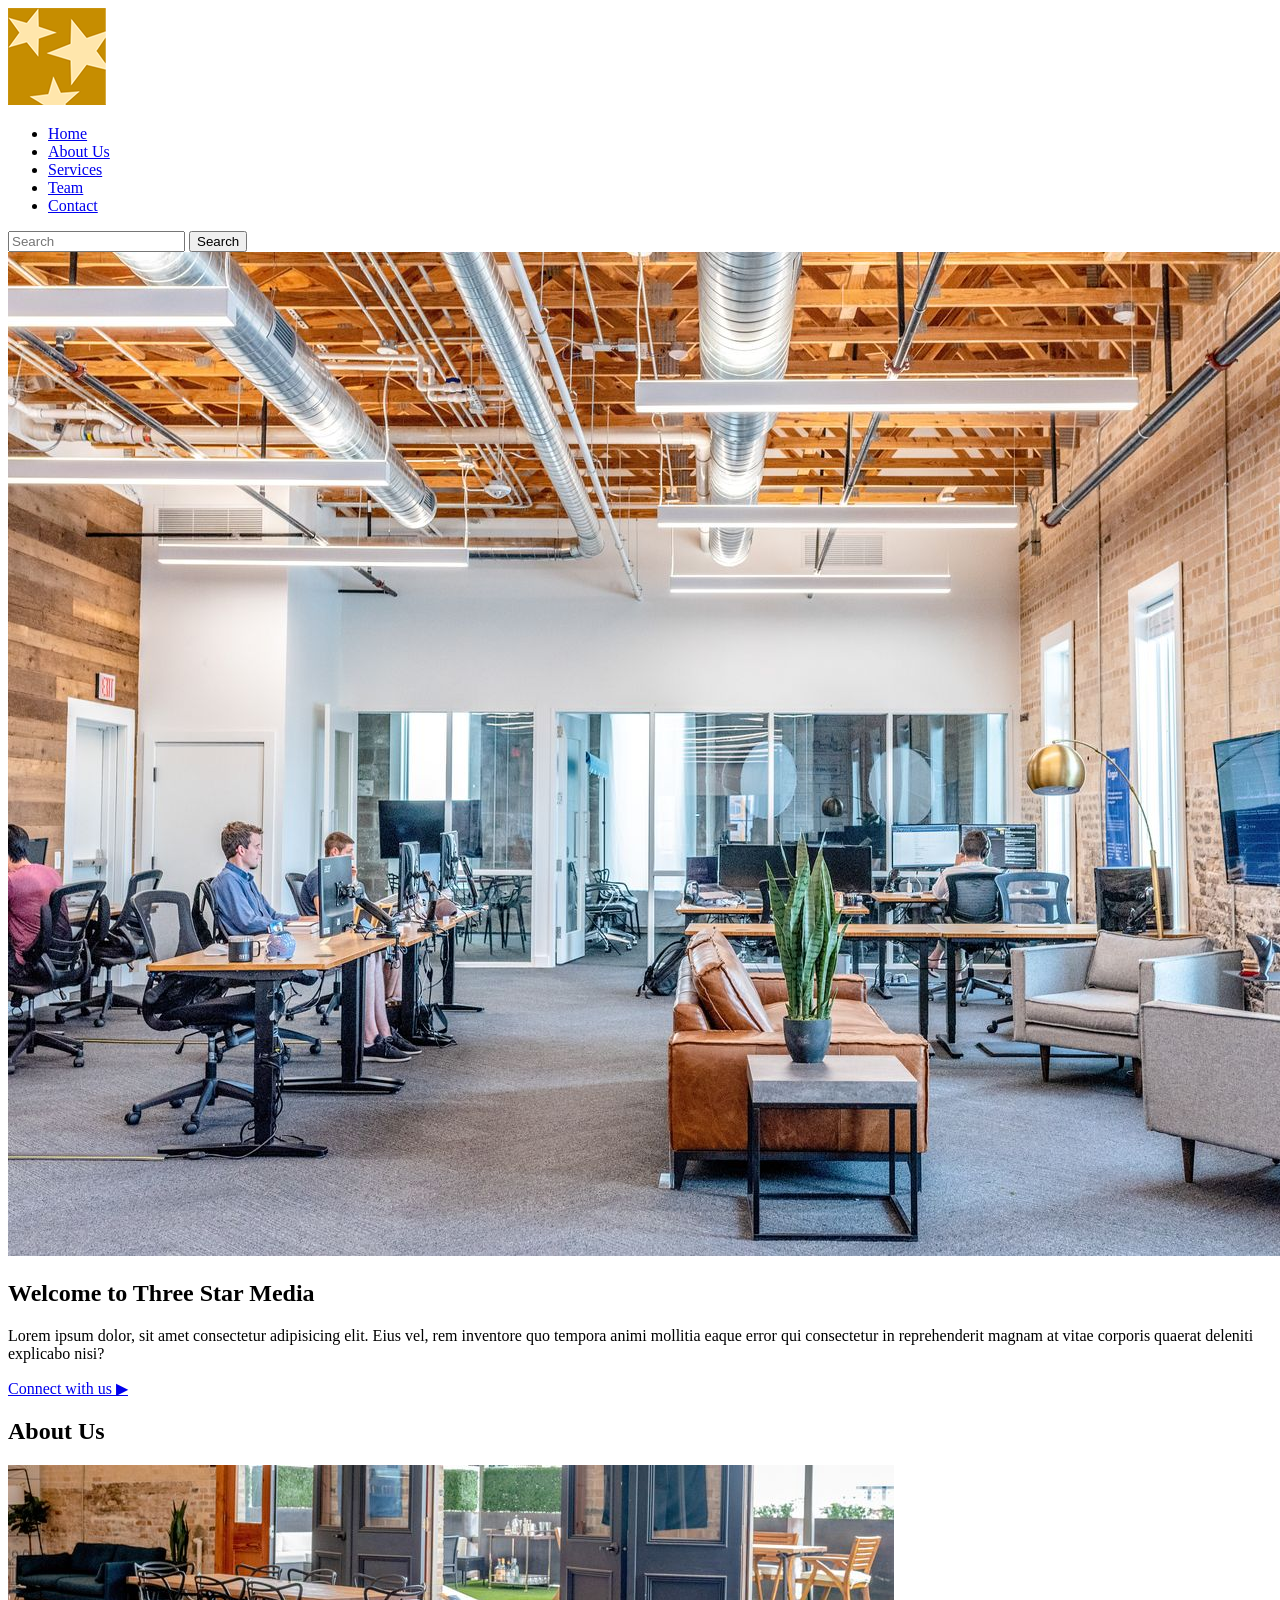
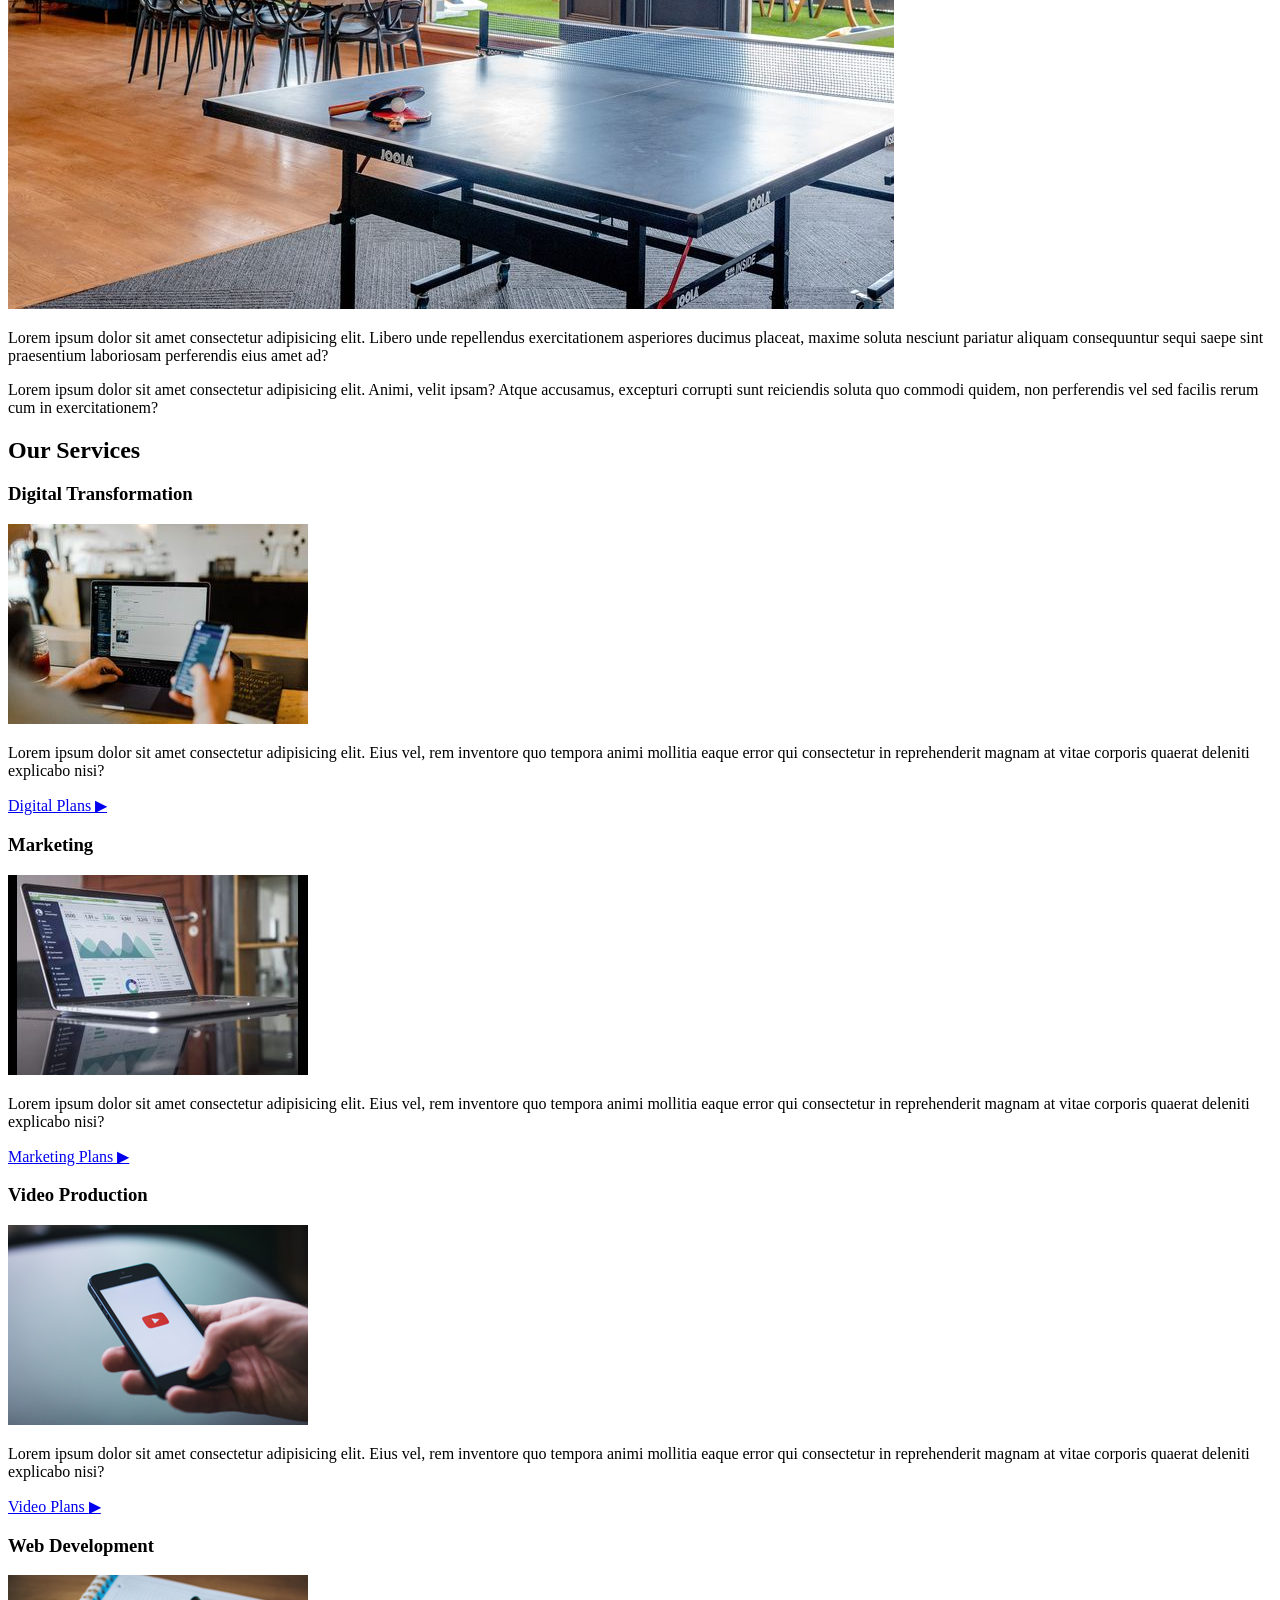
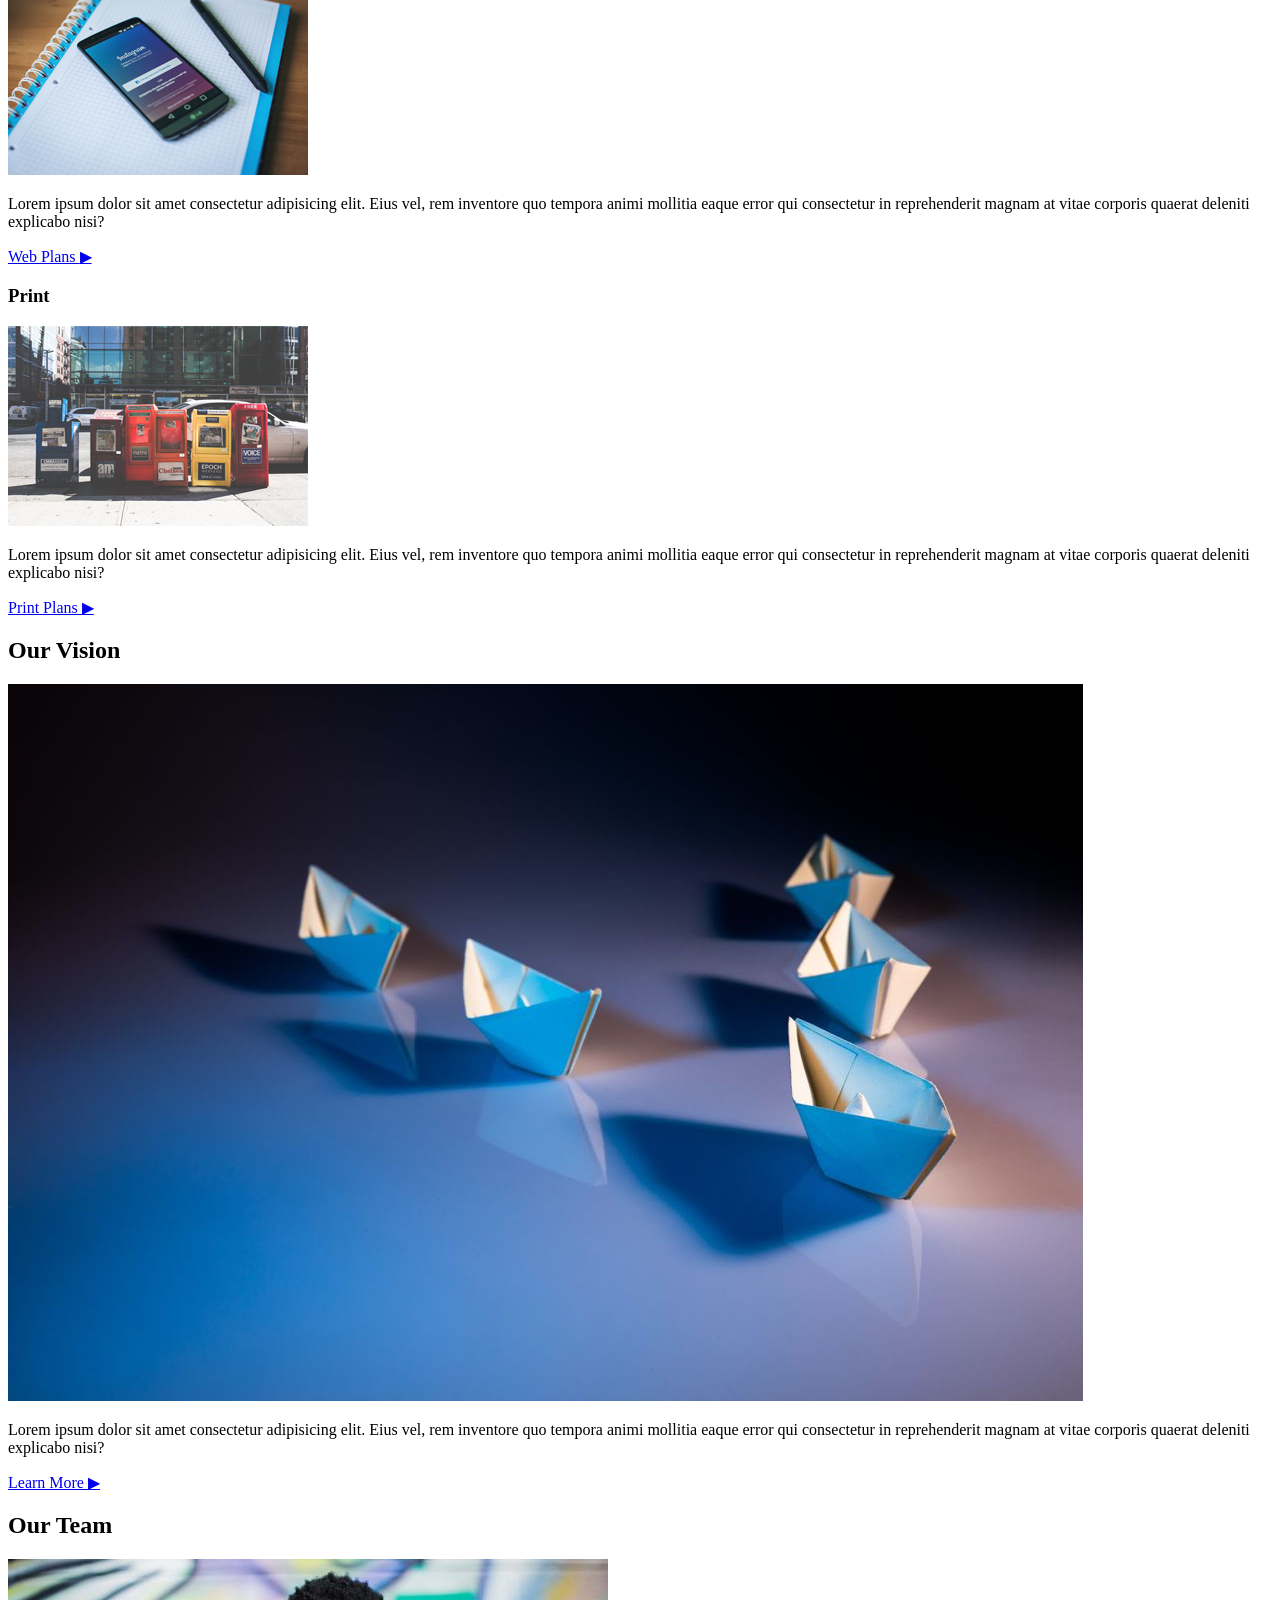
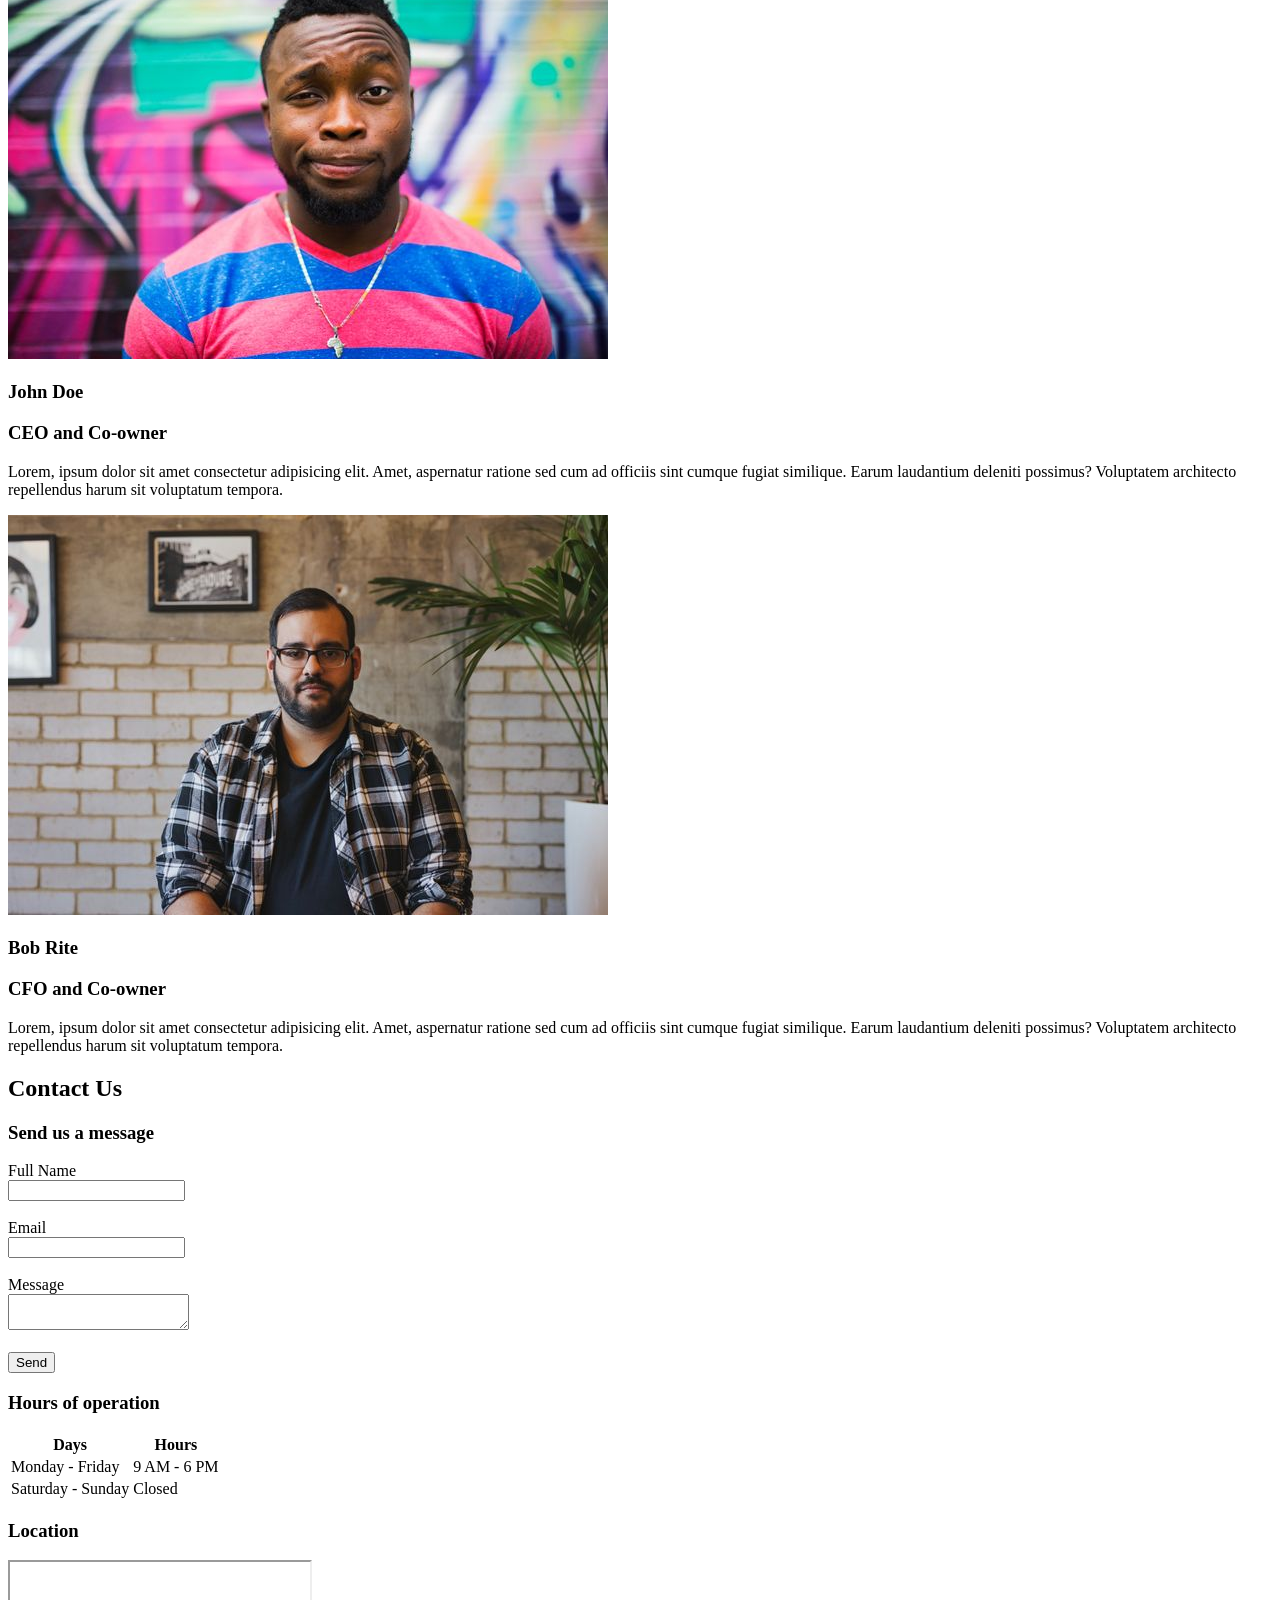
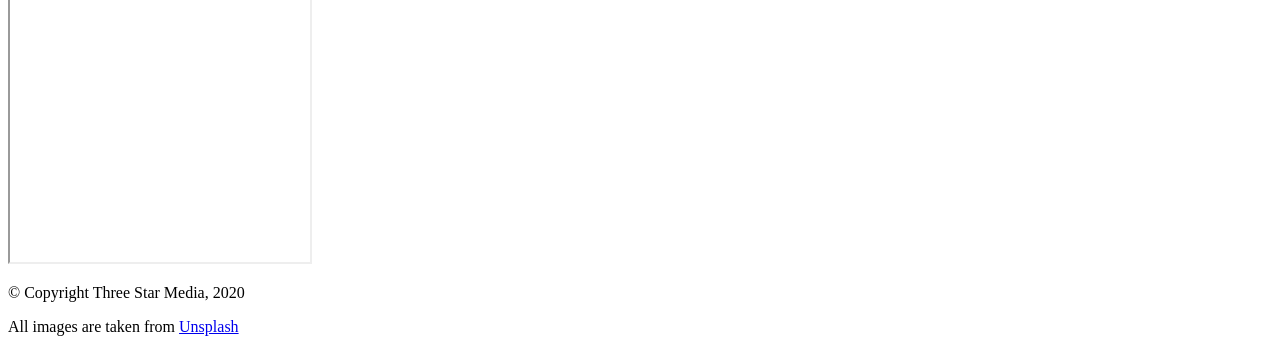
==== final-project/index.html @ 718345ed "update" ====
<!DOCTYPE html>
<html lang="en">
<head>
    <meta charset="UTF-8">
    <meta name="viewport" content="width=device-width, initial-scale=1.0">
    <title>Three Star Media</title>
</head>
    <body>

<!-- ===== HEADER ===== -->
<header>
    <img src="images/logo.png" alt="Logo">

    <nav>
        <ul>
            <li><a href="#home">Home</a></li>
            <li><a href="#about">About Us</a></li>
            <li><a href="#services">Services</a></li>
            <li><a href="#team">Team</a></li>
            <li><a href="#contact">Contact</a></li>
        </ul>
    </nav>

    <form>
        <input type="text" placeholder="Search">
        <button type="submit">Search</button>
    </form>
</header>

 <!-- ===== MAIN BANNER ===== --> 
<section id="home">
    <img src="images/main-banner.jpg" alt="Office">

    <h1>Welcome to Three Star Media</h1>
    <p>
        Lorem ipsum dolor, sit amet consectetur adipisicing elit. Eius vel, rem inventore quo tempora animi mollitia eaque error qui consectetur in reprehenderit magnam at vitae corporis quaerat deleniti explicabo nisi?
    </p>

    <a href="#contact">Connect with us <span>▶</span></a>
</section>

<!-- ===== ABOUT ===== -->
<section id="about">
    <h2>About Us</h2>

    <img src="images/about-us.jpg" alt="Office space">

    <p>
        Lorem ipsum dolor sit amet consectetur adipisicing elit. Libero unde repellendus exercitationem asperiores ducimus placeat, maxime soluta nesciunt pariatur aliquam consequuntur sequi saepe sint praesentium laboriosam perferendis eius amet ad?
    </p>
    <p>
        Lorem ipsum dolor sit amet consectetur adipisicing elit. Animi, velit ipsam? Atque accusamus, excepturi corrupti sunt reiciendis soluta quo commodi quidem, non perferendis vel sed facilis rerum cum in exercitationem?
    </p>
</section>

<!-- ===== SERVICES ===== -->
<section id="services">
    <h2>Our Services</h2>

    <h3>Digital Transformation</h3>
    <img src="images/digital.jpg" alt="Digital">
    <p>
        Lorem ipsum dolor sit amet consectetur adipisicing elit. Eius vel, rem inventore quo tempora animi mollitia eaque error qui consectetur in reprehenderit magnam at vitae corporis quaerat deleniti explicabo nisi?
    </p>
    <a href="#">Digital Plans <span>▶</span></a>

    <h3>Marketing</h3>
    <img src="images/marketing.jpg" alt="Marketing">
    <p>
        Lorem ipsum dolor sit amet consectetur adipisicing elit. Eius vel, rem inventore quo tempora animi mollitia eaque error qui consectetur in reprehenderit magnam at vitae corporis quaerat deleniti explicabo nisi?
    </p>
    <a href="#">Marketing Plans <span>▶</span></a>

    <h3>Video Production</h3>
    <img src="images/video.jpg" alt="Video">
    <p>
        Lorem ipsum dolor sit amet consectetur adipisicing elit. Eius vel, rem inventore quo tempora animi mollitia eaque error qui consectetur in reprehenderit magnam at vitae corporis quaerat deleniti explicabo nisi?
    </p>
    <a href="#">Video Plans <span>▶</span></a>

    <h3>Web Development</h3>
    <img src="images/web.jpg" alt="Web">
    <p>
        Lorem ipsum dolor sit amet consectetur adipisicing elit. Eius vel, rem inventore quo tempora animi mollitia eaque error qui consectetur in reprehenderit magnam at vitae corporis quaerat deleniti explicabo nisi?
    </p>
    <a href="#">Web Plans <span>▶</span></a>

    <h3>Print</h3>
    <img src="images/print.jpg" alt="Print">
    <p>
        Lorem ipsum dolor sit amet consectetur adipisicing elit. Eius vel, rem inventore quo tempora animi mollitia eaque error qui consectetur in reprehenderit magnam at vitae corporis quaerat deleniti explicabo nisi?
    </p>
    <a href="#">Print Plans <span>▶</span></a>

</section>

<!-- ===== VISION ===== -->
<section>
    <h2>Our Vision</h2>
    <img src="images/vision.jpg" alt="Vision">
    <p>
        Lorem ipsum dolor sit amet consectetur adipisicing elit. Eius vel, rem inventore quo tempora animi mollitia eaque error qui consectetur in reprehenderit magnam at vitae corporis quaerat deleniti explicabo nisi?
    </p>
    <a href="#">Learn More <span>▶</span></a>
</section>

<!-- ===== TEAM ===== -->
<section id="team">
    <h2>Our Team</h2>

    <img src="images/john.jpg" alt="John Doe">
    <h3>John Doe</h3>
    <h3>CEO and Co-owner</h3>
    <p>
        Lorem, ipsum dolor sit amet consectetur adipisicing elit. Amet, aspernatur ratione sed cum ad officiis sint cumque fugiat similique. Earum laudantium deleniti possimus? Voluptatem architecto repellendus harum sit voluptatum tempora.
    </p>

    <img src="images/bob.jpg" alt="Bob Rite">
    <h3>Bob Rite</h3>
    <h3>CFO and Co-owner</h3>
    <p>
        Lorem, ipsum dolor sit amet consectetur adipisicing elit. Amet, aspernatur ratione sed cum ad officiis sint cumque fugiat similique. Earum laudantium deleniti possimus? Voluptatem architecto repellendus harum sit voluptatum tempora.
    </p>
</section>

<!-- ===== CONTACT ===== -->
<section id="contact">

    <h2>Contact Us</h2>
    <h3>Send us a message</h3>

    <form>
        <label for="name">Full Name</label><br>
        <input type="text" id="name"><br><br>

        <label for="email">Email</label><br>
        <input type="email" id="email"><br><br>

        <label for="message">Message</label><br>
        <textarea id="message"></textarea><br><br>

        <button type="submit">Send</button>
    </form>

    <h3>Hours of operation</h3>
    <table>
        <tr>
            <th>Days</th>
            <th>Hours</th>
        </tr>
        <tr>
            <td>Monday - Friday</td>
            <td>9 AM - 6 PM</td>
        </tr>
        <tr>
            <td>Saturday - Sunday</td>
            <td>Closed</td>
        </tr>
    </table>

    <h3>Location</h3>
    <iframe 
        src="https://www.google.com/maps?q=algonquin+college&output=embed"
        width="300" height="300">
    </iframe>

</section>

<!-- ===== FOOTER ===== -->
<footer>
    <p>© Copyright Three Star Media, 2020</p>
    <p>
        All images are taken from 
        <a href="https://unsplash.com" target="_blank">Unsplash</a>
    </p>
</footer>
</body>
</html>
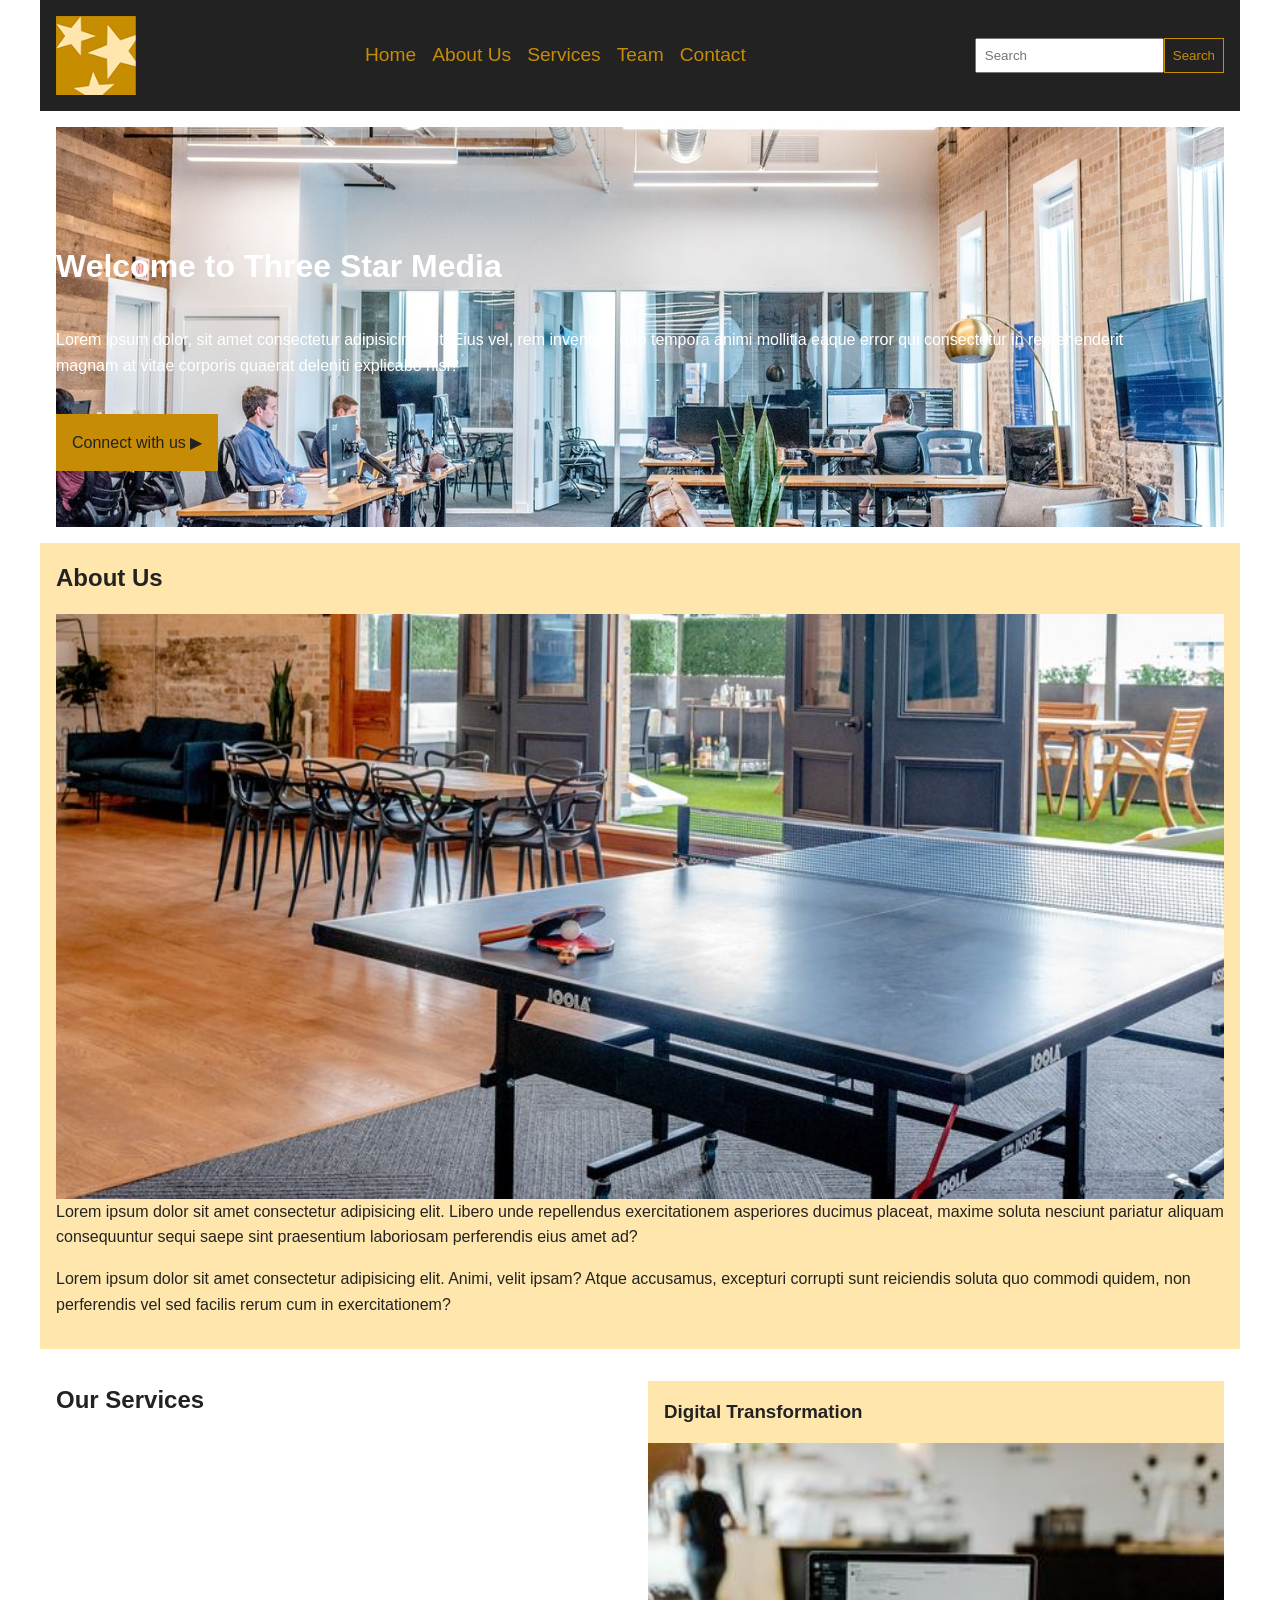
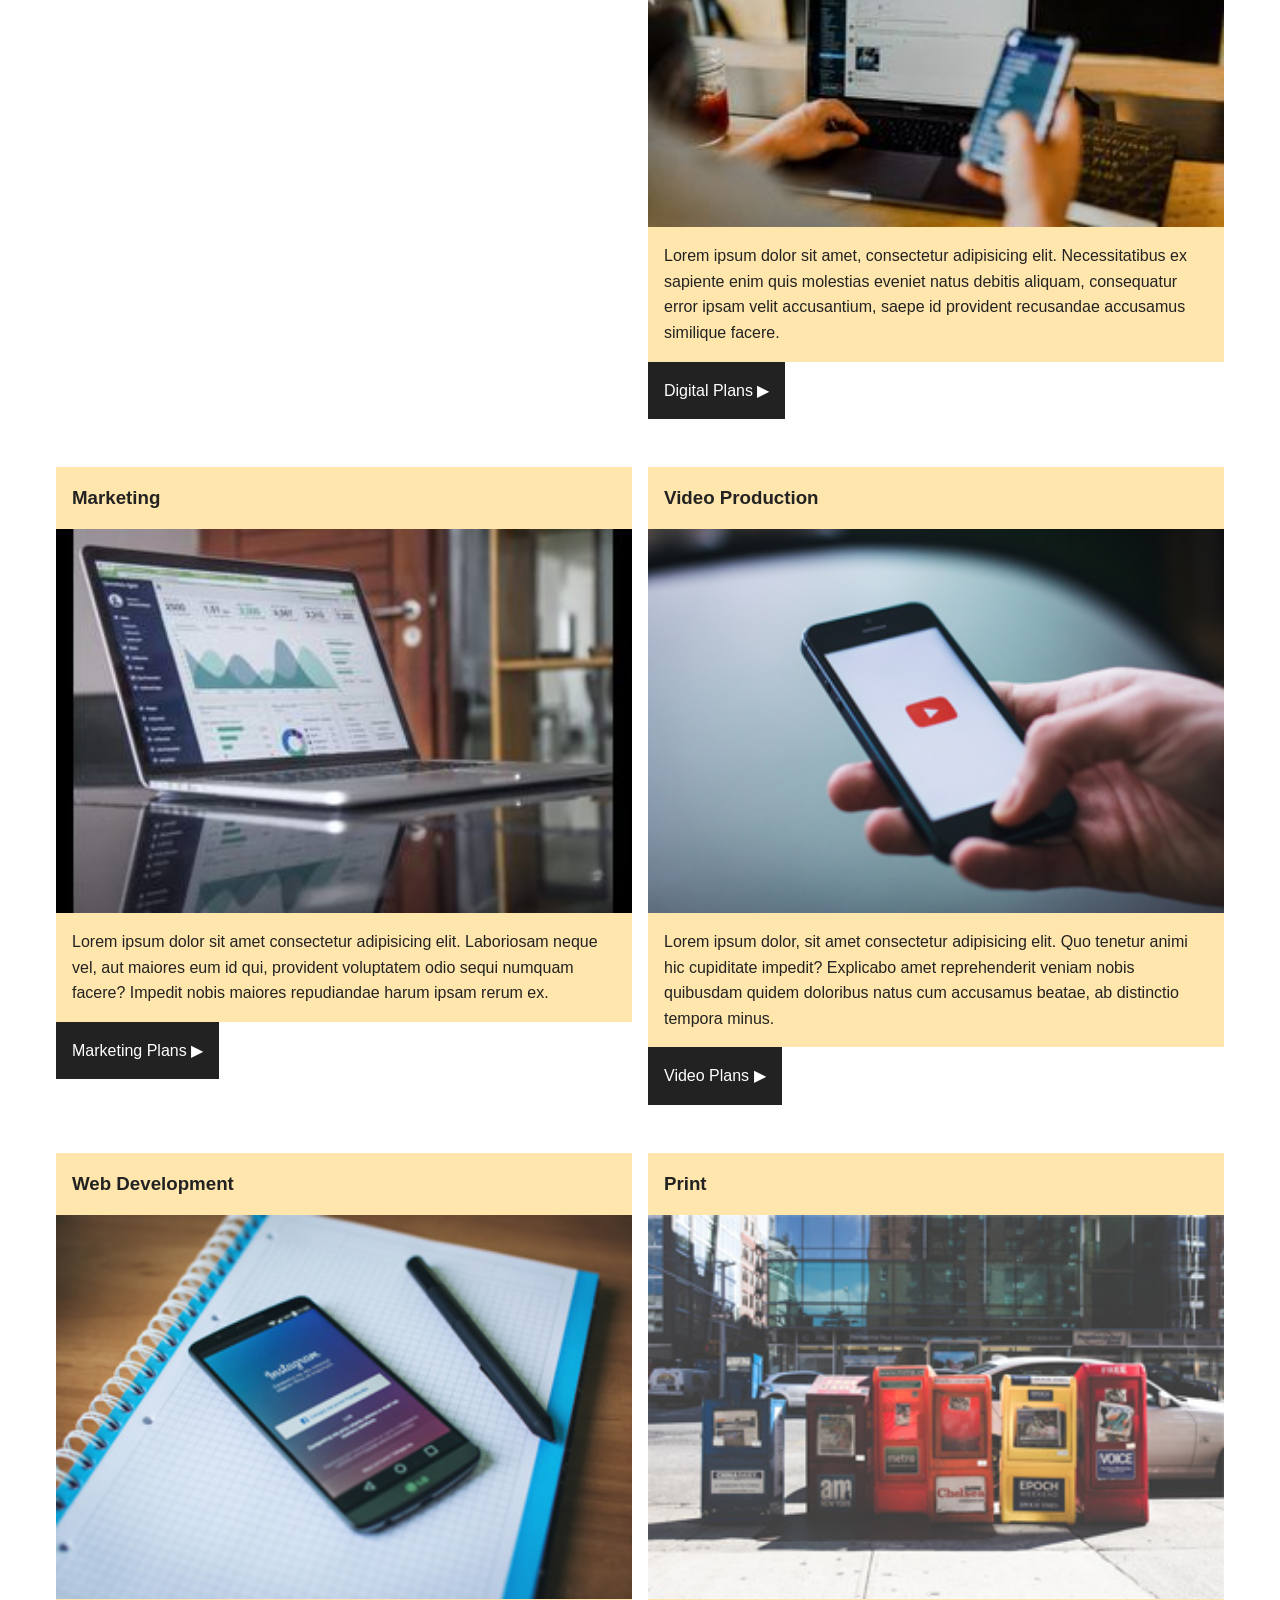
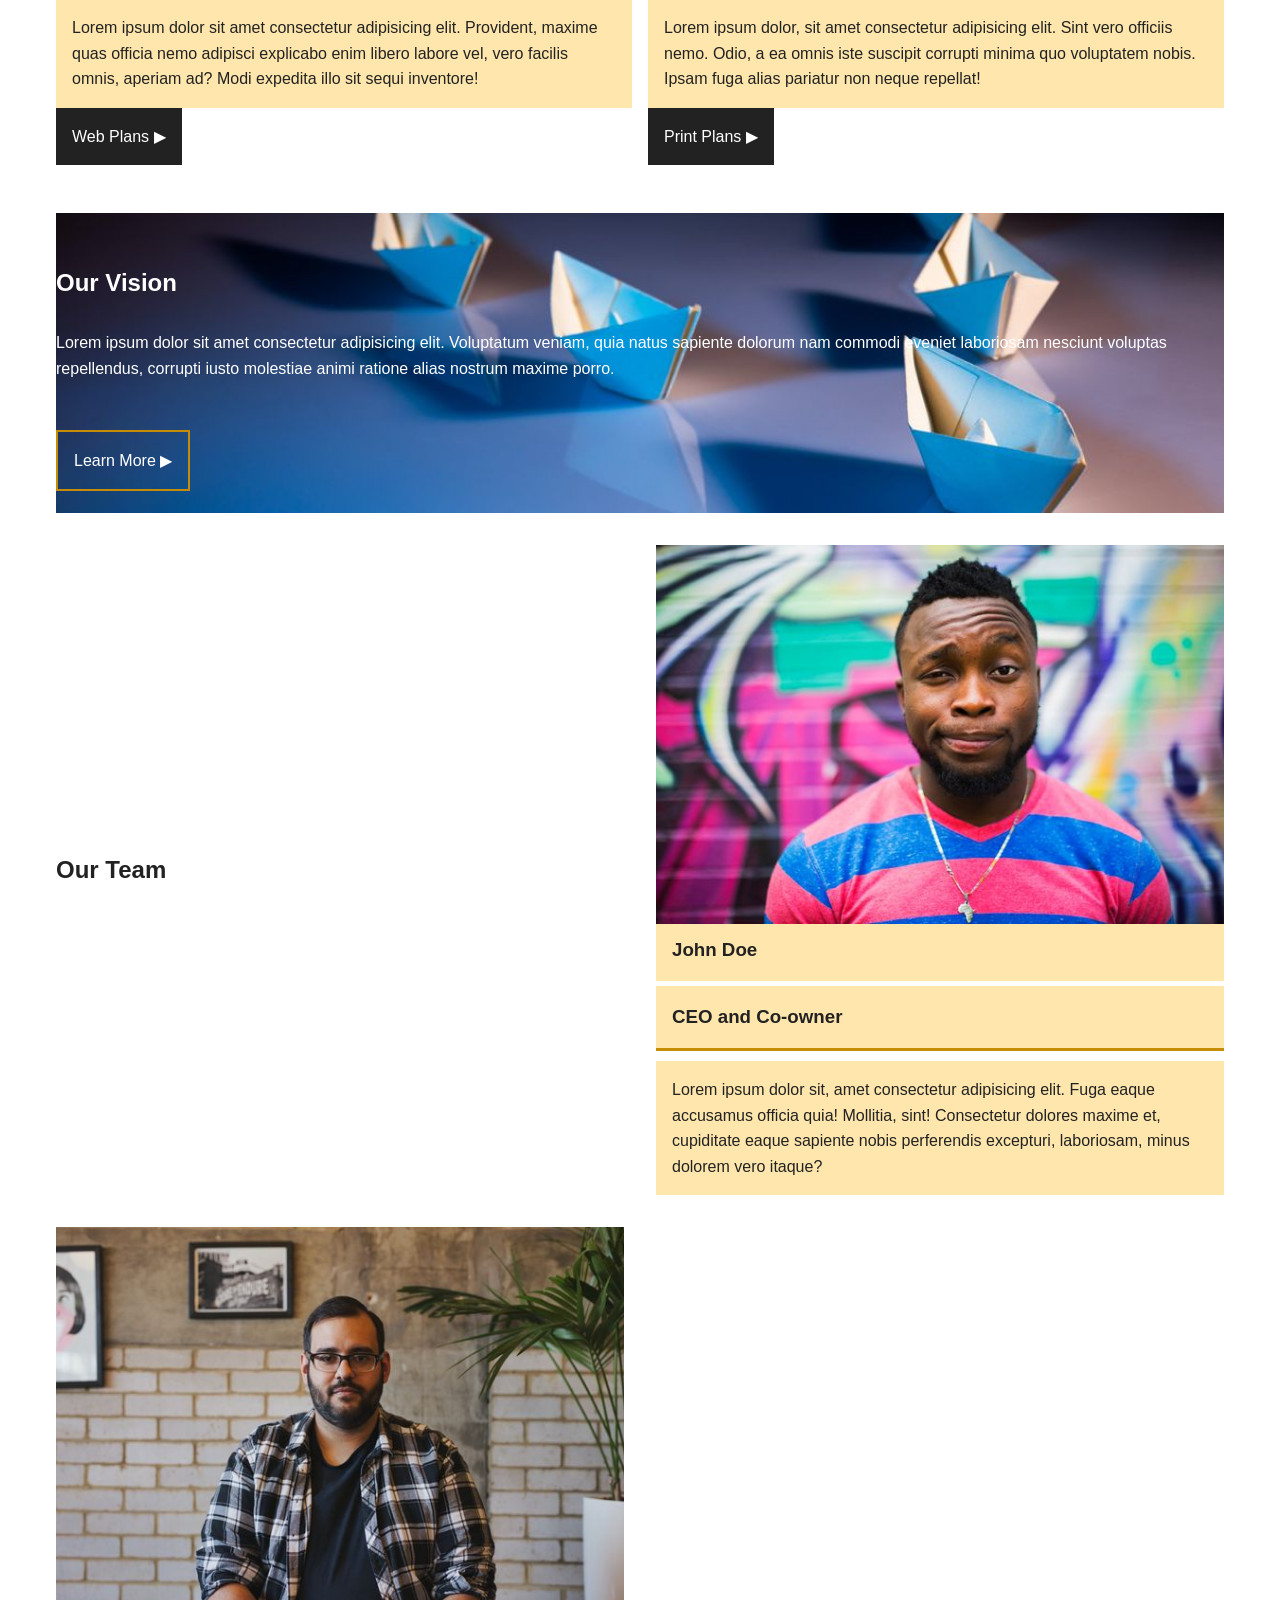
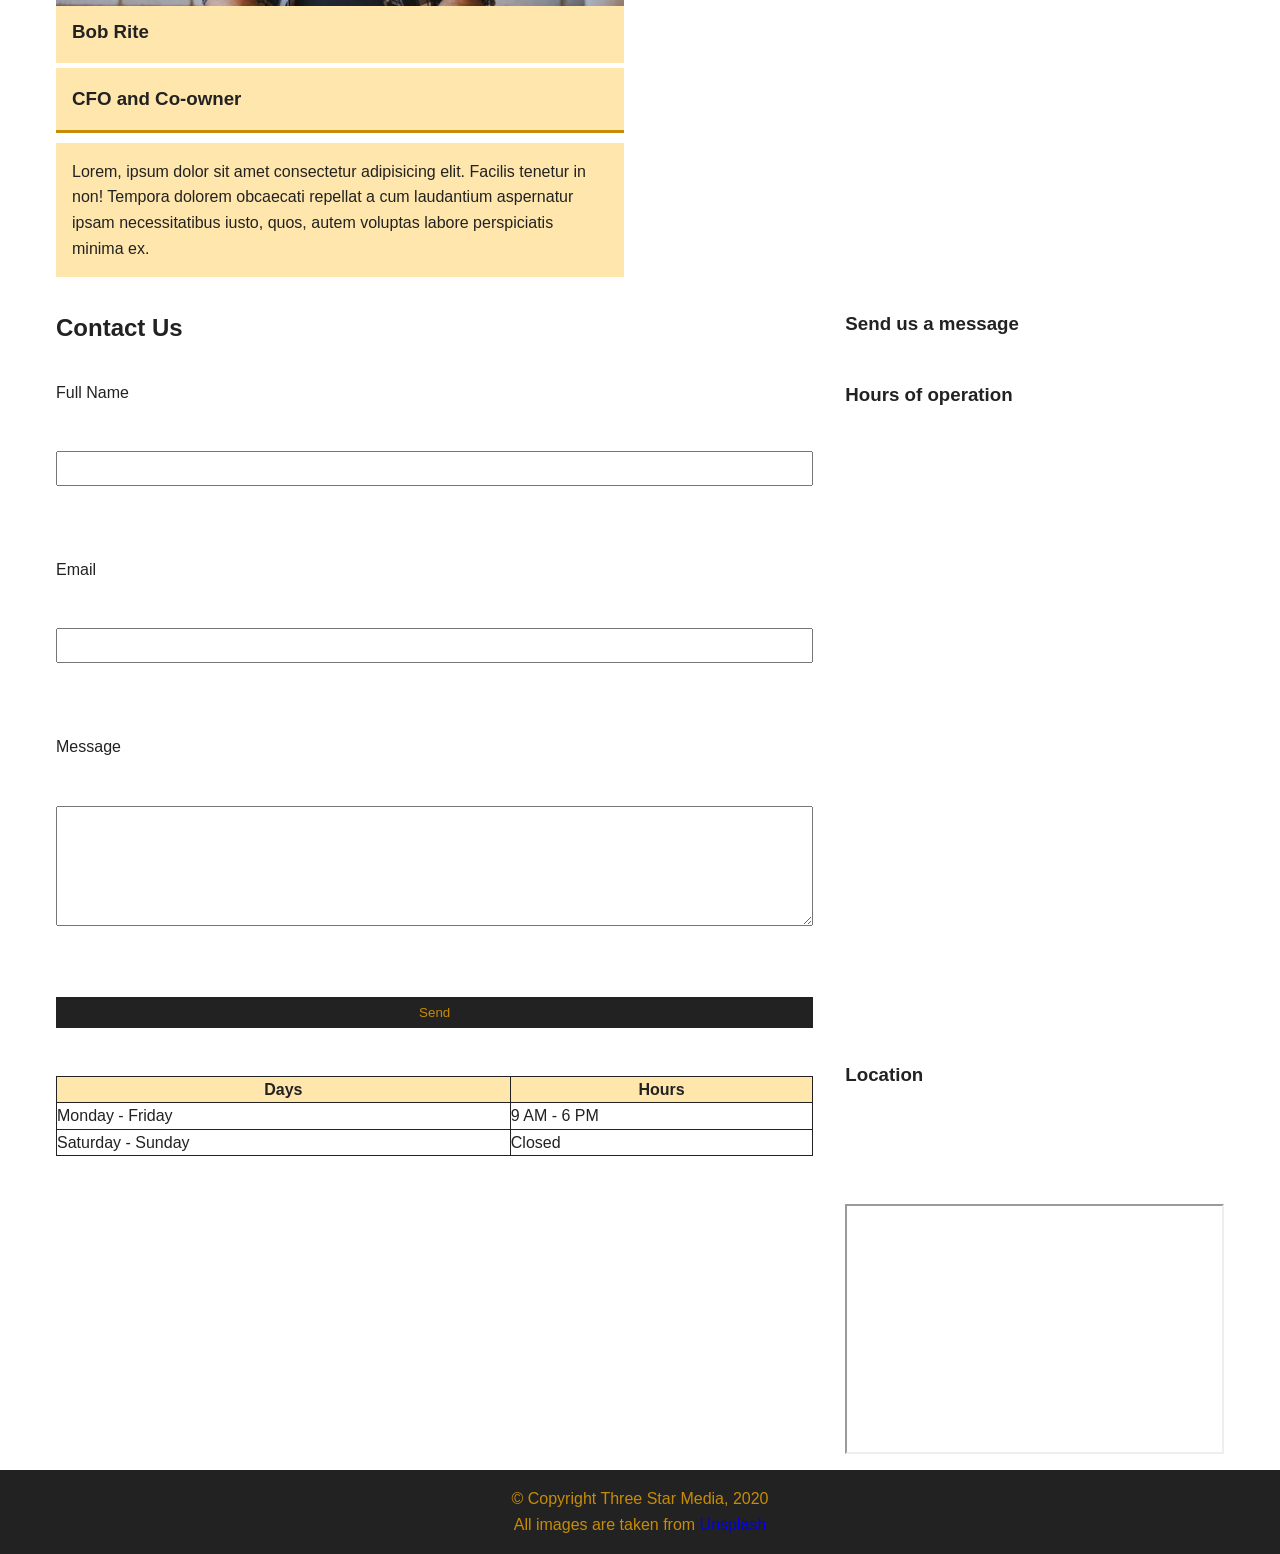
==== commit 350e9cba: "update css and html" ====
--- a/final-project/index.html
+++ b/final-project/index.html
@@ -1,11 +1,13 @@
-<!DOCTYPE html>
+ <!DOCTYPE html>
 <html lang="en">
 <head>
     <meta charset="UTF-8">
     <meta name="viewport" content="width=device-width, initial-scale=1.0">
     <title>Three Star Media</title>
+    
+    <link rel="stylesheet" href="css/main.css">
 </head>
-    <body>
+<body>
 
 <!-- ===== HEADER ===== -->
 <header>
@@ -27,7 +29,7 @@
     </form>
 </header>
 
- <!-- ===== MAIN BANNER ===== --> 
+<!-- ===== MAIN BANNER ===== --> 
 <section id="home">
     <img src="images/main-banner.jpg" alt="Office">
 
@@ -57,50 +59,47 @@
 <section id="services">
     <h2>Our Services</h2>
 
-    <h3>Digital Transformation</h3>
-    <img src="images/digital.jpg" alt="Digital">
-    <p>
-        Lorem ipsum dolor sit amet consectetur adipisicing elit. Eius vel, rem inventore quo tempora animi mollitia eaque error qui consectetur in reprehenderit magnam at vitae corporis quaerat deleniti explicabo nisi?
-    </p>
-    <a href="#">Digital Plans <span>▶</span></a>
+    <div class="service">
+        <h3>Digital Transformation</h3>
+        <img src="images/digital.jpg" alt="Digital">
+        <p>Lorem ipsum dolor sit amet, consectetur adipisicing elit. Necessitatibus ex sapiente enim quis molestias eveniet natus debitis aliquam, consequatur error ipsam velit accusantium, saepe id provident recusandae accusamus similique facere. </p>
+        <a href="#">Digital Plans <span>▶</span></a>
+    </div>
 
-    <h3>Marketing</h3>
-    <img src="images/marketing.jpg" alt="Marketing">
-    <p>
-        Lorem ipsum dolor sit amet consectetur adipisicing elit. Eius vel, rem inventore quo tempora animi mollitia eaque error qui consectetur in reprehenderit magnam at vitae corporis quaerat deleniti explicabo nisi?
-    </p>
-    <a href="#">Marketing Plans <span>▶</span></a>
+    <div class="service">
+        <h3>Marketing</h3>
+        <img src="images/marketing.jpg" alt="Marketing">
+        <p> Lorem ipsum dolor sit amet consectetur adipisicing elit. Laboriosam neque vel, aut maiores eum id qui, provident voluptatem odio sequi numquam facere? Impedit nobis maiores repudiandae harum ipsam rerum ex.</p>
+        <a href="#">Marketing Plans <span>▶</span></a>
+    </div>
 
-    <h3>Video Production</h3>
-    <img src="images/video.jpg" alt="Video">
-    <p>
-        Lorem ipsum dolor sit amet consectetur adipisicing elit. Eius vel, rem inventore quo tempora animi mollitia eaque error qui consectetur in reprehenderit magnam at vitae corporis quaerat deleniti explicabo nisi?
-    </p>
-    <a href="#">Video Plans <span>▶</span></a>
+    <div class="service">
+        <h3>Video Production</h3>
+        <img src="images/video.jpg" alt="Video">
+        <p>Lorem ipsum dolor, sit amet consectetur adipisicing elit. Quo tenetur animi hic cupiditate impedit? Explicabo amet reprehenderit veniam nobis quibusdam quidem doloribus natus cum accusamus beatae, ab distinctio tempora minus.</p>
+        <a href="#">Video Plans <span>▶</span></a>
+    </div>
 
-    <h3>Web Development</h3>
-    <img src="images/web.jpg" alt="Web">
-    <p>
-        Lorem ipsum dolor sit amet consectetur adipisicing elit. Eius vel, rem inventore quo tempora animi mollitia eaque error qui consectetur in reprehenderit magnam at vitae corporis quaerat deleniti explicabo nisi?
-    </p>
-    <a href="#">Web Plans <span>▶</span></a>
+    <div class="service">
+        <h3>Web Development</h3>
+        <img src="images/web.jpg" alt="Web">
+        <p> Lorem ipsum dolor sit amet consectetur adipisicing elit. Provident, maxime quas officia nemo adipisci explicabo enim libero labore vel, vero facilis omnis, aperiam ad? Modi expedita illo sit sequi inventore!</p>
+        <a href="#">Web Plans <span>▶</span></a>
+    </div>
 
-    <h3>Print</h3>
-    <img src="images/print.jpg" alt="Print">
-    <p>
-        Lorem ipsum dolor sit amet consectetur adipisicing elit. Eius vel, rem inventore quo tempora animi mollitia eaque error qui consectetur in reprehenderit magnam at vitae corporis quaerat deleniti explicabo nisi?
-    </p>
-    <a href="#">Print Plans <span>▶</span></a>
-
+    <div class="service">
+        <h3>Print</h3>
+        <img src="images/print.jpg" alt="Print">
+        <p> Lorem ipsum dolor, sit amet consectetur adipisicing elit. Sint vero officiis nemo. Odio, a ea omnis iste suscipit corrupti minima quo voluptatem nobis. Ipsam fuga alias pariatur non neque repellat!</p>
+        <a href="#">Print Plans <span>▶</span></a>
+    </div>
 </section>
 
 <!-- ===== VISION ===== -->
-<section>
+<section id="vision">
     <h2>Our Vision</h2>
     <img src="images/vision.jpg" alt="Vision">
-    <p>
-        Lorem ipsum dolor sit amet consectetur adipisicing elit. Eius vel, rem inventore quo tempora animi mollitia eaque error qui consectetur in reprehenderit magnam at vitae corporis quaerat deleniti explicabo nisi?
-    </p>
+    <p> Lorem ipsum dolor sit amet consectetur adipisicing elit. Voluptatum veniam, quia natus sapiente dolorum nam commodi eveniet laboriosam nesciunt voluptas repellendus, corrupti iusto molestiae animi ratione alias nostrum maxime porro.</p>
     <a href="#">Learn More <span>▶</span></a>
 </section>
 
@@ -108,19 +107,19 @@
 <section id="team">
     <h2>Our Team</h2>
 
-    <img src="images/john.jpg" alt="John Doe">
-    <h3>John Doe</h3>
-    <h3>CEO and Co-owner</h3>
-    <p>
-        Lorem, ipsum dolor sit amet consectetur adipisicing elit. Amet, aspernatur ratione sed cum ad officiis sint cumque fugiat similique. Earum laudantium deleniti possimus? Voluptatem architecto repellendus harum sit voluptatum tempora.
-    </p>
+    <div class="team-member">
+        <img src="images/john.jpg" alt="John Doe">
+        <h3>John Doe</h3>
+        <h3>CEO and Co-owner</h3>
+        <p> Lorem ipsum dolor sit, amet consectetur adipisicing elit. Fuga eaque accusamus officia quia! Mollitia, sint! Consectetur dolores maxime et, cupiditate eaque sapiente nobis perferendis excepturi, laboriosam, minus dolorem vero itaque?</p>
+    </div>
 
-    <img src="images/bob.jpg" alt="Bob Rite">
-    <h3>Bob Rite</h3>
-    <h3>CFO and Co-owner</h3>
-    <p>
-        Lorem, ipsum dolor sit amet consectetur adipisicing elit. Amet, aspernatur ratione sed cum ad officiis sint cumque fugiat similique. Earum laudantium deleniti possimus? Voluptatem architecto repellendus harum sit voluptatum tempora.
-    </p>
+    <div class="team-member">
+        <img src="images/bob.jpg" alt="Bob Rite">
+        <h3>Bob Rite</h3>
+        <h3>CFO and Co-owner</h3>
+        <p> Lorem, ipsum dolor sit amet consectetur adipisicing elit. Facilis tenetur in non! Tempora dolorem obcaecati repellat a cum laudantium aspernatur ipsam necessitatibus iusto, quos, autem voluptas labore perspiciatis minima ex.</p>
+    </div>
 </section>
 
 <!-- ===== CONTACT ===== -->
@@ -160,7 +159,7 @@
 
     <h3>Location</h3>
     <iframe 
-        src="https://www.google.com/maps?q=algonquin+college&output=embed"
+        src="https://www.google.com/maps?q=algonquin+college&output=embed" 
         width="300" height="300">
     </iframe>
 
@@ -174,5 +173,6 @@
         <a href="https://unsplash.com" target="_blank">Unsplash</a>
     </p>
 </footer>
+
 </body>
-</html>+</html>
--- a/final-project/css/main.css
+++ b/final-project/css/main.css
@@ -0,0 +1,331 @@
+ /* ===== RESET ===== */
+* {
+    margin: 0;
+    padding: 0;
+    box-sizing: border-box;
+}
+
+/* ===== GLOBAL ===== */
+body {
+    font-family: 'Open Sans', sans-serif;
+    background: #fff;
+    color: #222;
+    line-height: 1.6;
+}
+
+img {
+    width: 100%;
+    display: block;
+}
+
+a {
+    text-decoration: none;
+}
+
+/* ===== CONTAINER ===== */
+section, header {
+    padding: 1rem;
+    max-width: 1200px;
+    margin: auto;
+}
+
+/* ===== HEADER ===== */
+header {
+    background: #222;
+    display: flex;
+    flex-direction: column;
+    gap: 1rem;
+}
+
+header img {
+    width: 80px;
+}
+
+nav ul {
+    list-style: none;
+    text-align: center;
+}
+
+nav ul li {
+    margin: 0.5rem 0;
+}
+
+nav a {
+    color: #c78c06;
+    font-size: 1.2rem;
+}
+
+/* SEARCH */
+form {
+    display: flex;
+}
+
+form input {
+    flex: 1;
+    padding: 0.5rem;
+}
+
+form button {
+    background: #222;
+    color: #c78c06;
+    border: 1px solid #c78c06;
+    padding: 0.5rem;
+}
+
+/* ===== HERO ===== */
+#home {
+    position: relative;
+    color: white;
+}
+
+#home img {
+    height: 400px;
+    object-fit: cover;
+}
+
+#home h1,
+#home p,
+#home a {
+    position: absolute;
+    left: 1rem;
+}
+
+#home h1 {
+    top: 30%;
+    font-size: 2rem;
+}
+
+#home p {
+    top: 50%;
+    max-width: 90%;
+}
+
+#home a {
+    top: 70%;
+    background: #c78c06;
+    padding: 1rem;
+    color: #222;
+    display: inline-block;
+}
+
+/* ===== ABOUT ===== */
+#about {
+    background: #ffe6ac;
+}
+
+#about h2 {
+    margin-bottom: 1rem;
+}
+
+#about p {
+    margin-bottom: 1rem;
+}
+
+/* ===== SERVICES ===== */
+#services h2 {
+    margin: 1rem 0;
+}
+
+#services h3 {
+    background: #ffe6ac;
+    padding: 1rem;
+    margin-top: 1rem;
+}
+
+#services p {
+    background: #ffe6ac;
+    padding: 1rem;
+}
+
+#services a {
+    display: inline-block;
+    background: #222;
+    color: white;
+    padding: 1rem;
+    margin-bottom: 1rem;
+}
+
+/* ===== VISION ===== */
+section:nth-of-type(4) {
+    position: relative;
+    color: white;
+}
+
+section:nth-of-type(4) img {
+    height: 300px;
+    object-fit: cover;
+}
+
+section:nth-of-type(4) h2,
+section:nth-of-type(4) p,
+section:nth-of-type(4) a {
+    position: absolute;
+    left: 1rem;
+}
+
+section:nth-of-type(4) h2 {
+    top: 20%;
+}
+
+section:nth-of-type(4) p {
+    top: 40%;
+}
+
+section:nth-of-type(4) a {
+    top: 70%;
+    border: 2px solid #c78c06;
+    padding: 1rem;
+    color: white;
+}
+
+/* ===== TEAM (FIX FINAL) ===== */
+#team {
+    display: flex;
+    flex-direction: column;
+    gap: 2rem;
+}
+
+#team img {
+    margin-bottom: -5px;
+}
+
+#team h3,
+#team p {
+    background: #ffe6ac;
+    padding: 1rem;
+}
+
+#team h3 {
+    margin-bottom: 5px;
+}
+
+#team p {
+    margin-top: 10px;
+}
+
+/* ligne sous CEO */
+#team h3:nth-of-type(2),
+#team h3:nth-of-type(4) {
+    border-bottom: 3px solid #c78c06;
+}
+
+/* ===== CONTACT ===== */
+#contact form {
+    display: flex;
+    flex-direction: column;
+    gap: 10px;
+}
+
+#contact form input,
+#contact textarea {
+    width: 100%;
+    padding: 0.5rem;
+}
+
+#contact textarea {
+    height: 120px;
+}
+
+#contact button {
+    background: #222;
+    color: #c78c06;
+    padding: 0.5rem 1rem;
+    border: none;
+}
+
+/* TABLE */
+table {
+    width: 100%;
+    border-collapse: collapse;
+    margin: 1rem 0;
+}
+
+table, th, td {
+    border: 1px solid #222;
+}
+
+th {
+    background: #ffe6ac;
+}
+
+/* ===== FOOTER FULL WIDTH ===== */
+footer {
+    background: #222;
+    color: #c78c06;
+    text-align: center;
+    padding: 1rem;
+    max-width: 100%;
+}
+
+/* ===== DESKTOP ===== */
+@media (min-width: 760px) {
+
+    header {
+        flex-direction: row;
+        align-items: center;
+        justify-content: space-between;
+    }
+
+    nav ul {
+        display: flex;
+        gap: 1rem;
+    }
+
+    #services {
+        display: grid;
+        grid-template-columns: repeat(2, 1fr);
+        gap: 1rem;
+    }
+
+    /* TEAM layout alterné */
+    #team {
+        display: grid;
+        grid-template-columns: 1fr 1fr;
+        gap: 2rem;
+        align-items: center;
+    }
+
+    /* JOHN */
+    #team img:nth-of-type(1) {
+        grid-column: 1;
+    }
+
+    #team img:nth-of-type(1) + h3,
+    #team img:nth-of-type(1) + h3 + h3,
+    #team img:nth-of-type(1) + h3 + h3 + p {
+        grid-column: 2;
+    }
+
+    /* BOB inversé */
+    #team img:nth-of-type(2) {
+        grid-column: 2;
+    }
+
+    #team img:nth-of-type(2) + h3,
+    #team img:nth-of-type(2) + h3 + h3,
+    #team img:nth-of-type(2) + h3 + h3 + p {
+        grid-column: 1;
+    }
+
+    /* CONTACT FIX */
+    #contact {
+        display: grid;
+        grid-template-columns: 2fr 1fr;
+        gap: 2rem;
+    }
+
+    #contact form,
+    #contact table {
+        grid-column: 1;
+    }
+
+    #contact h3:last-of-type,
+    #contact iframe {
+        grid-column: 2;
+    }
+
+    #contact iframe {
+        width: 100%;
+        height: 250px;
+    }
+}
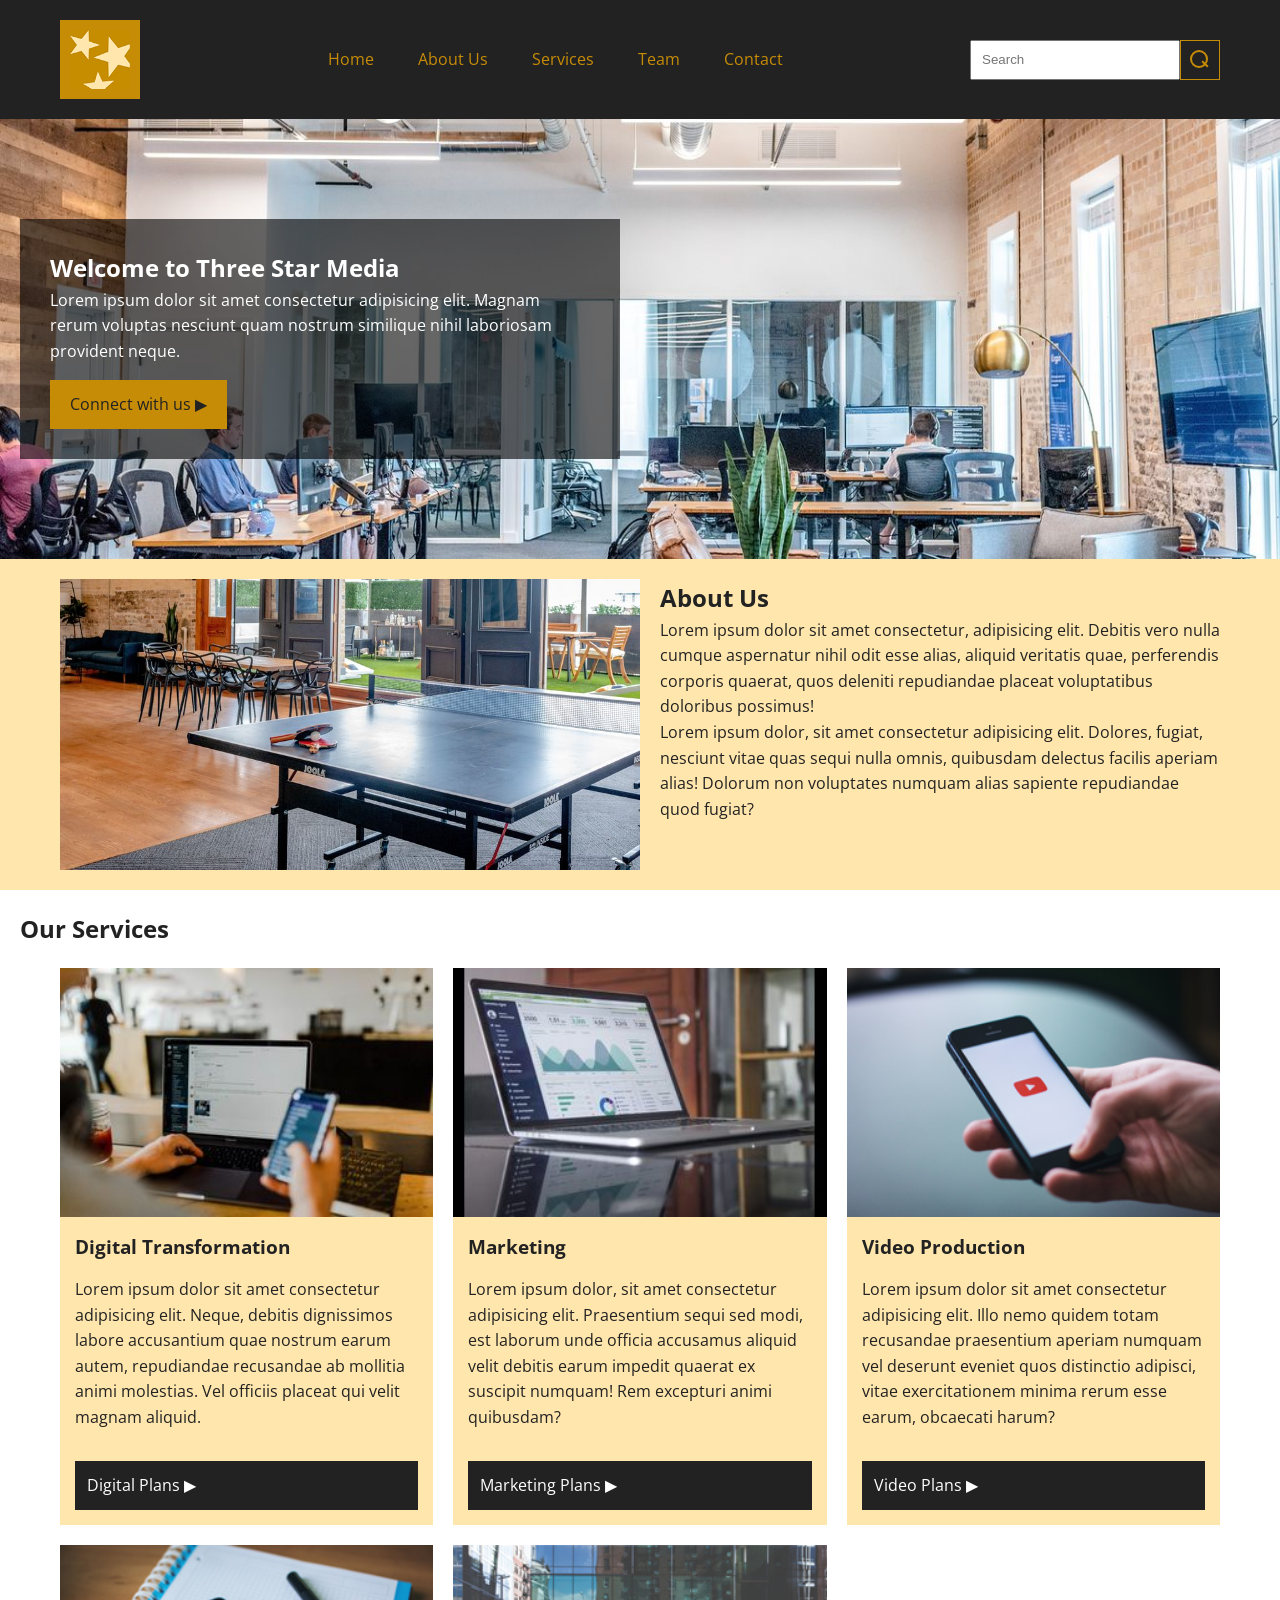
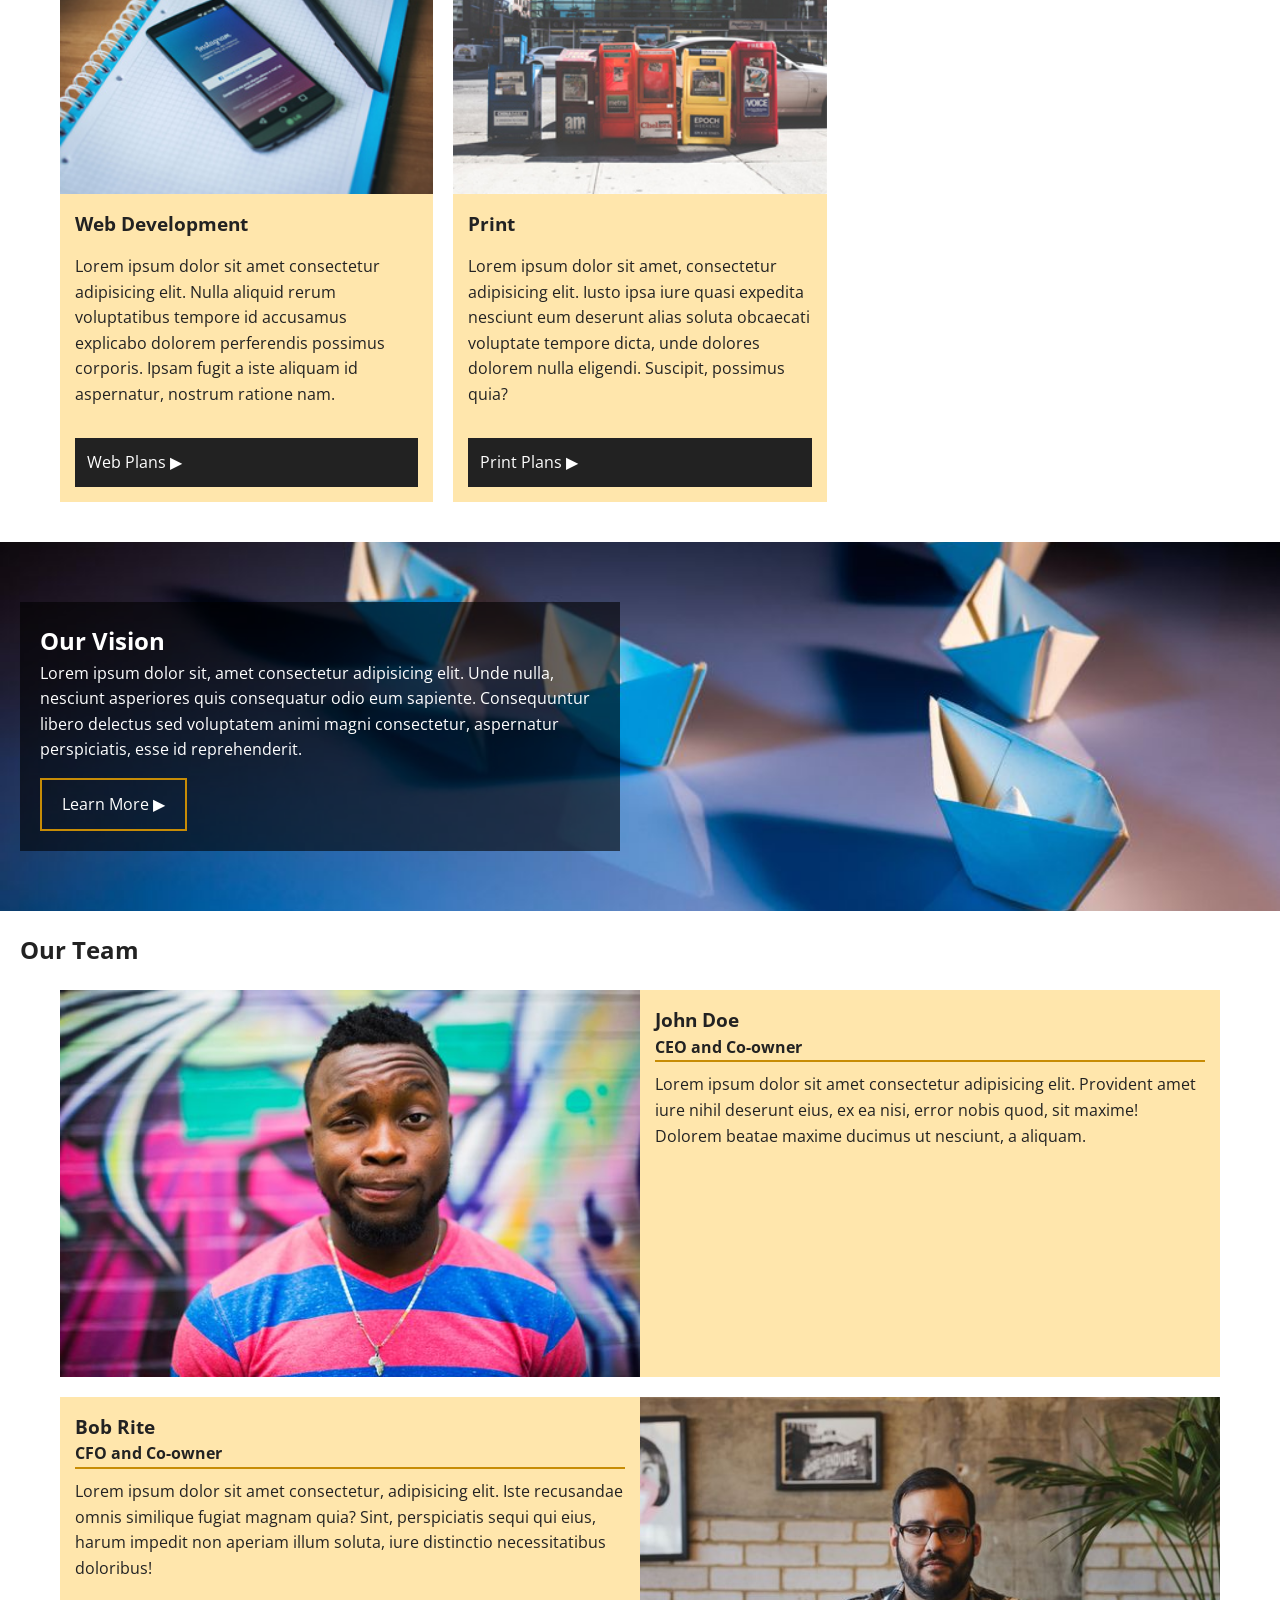
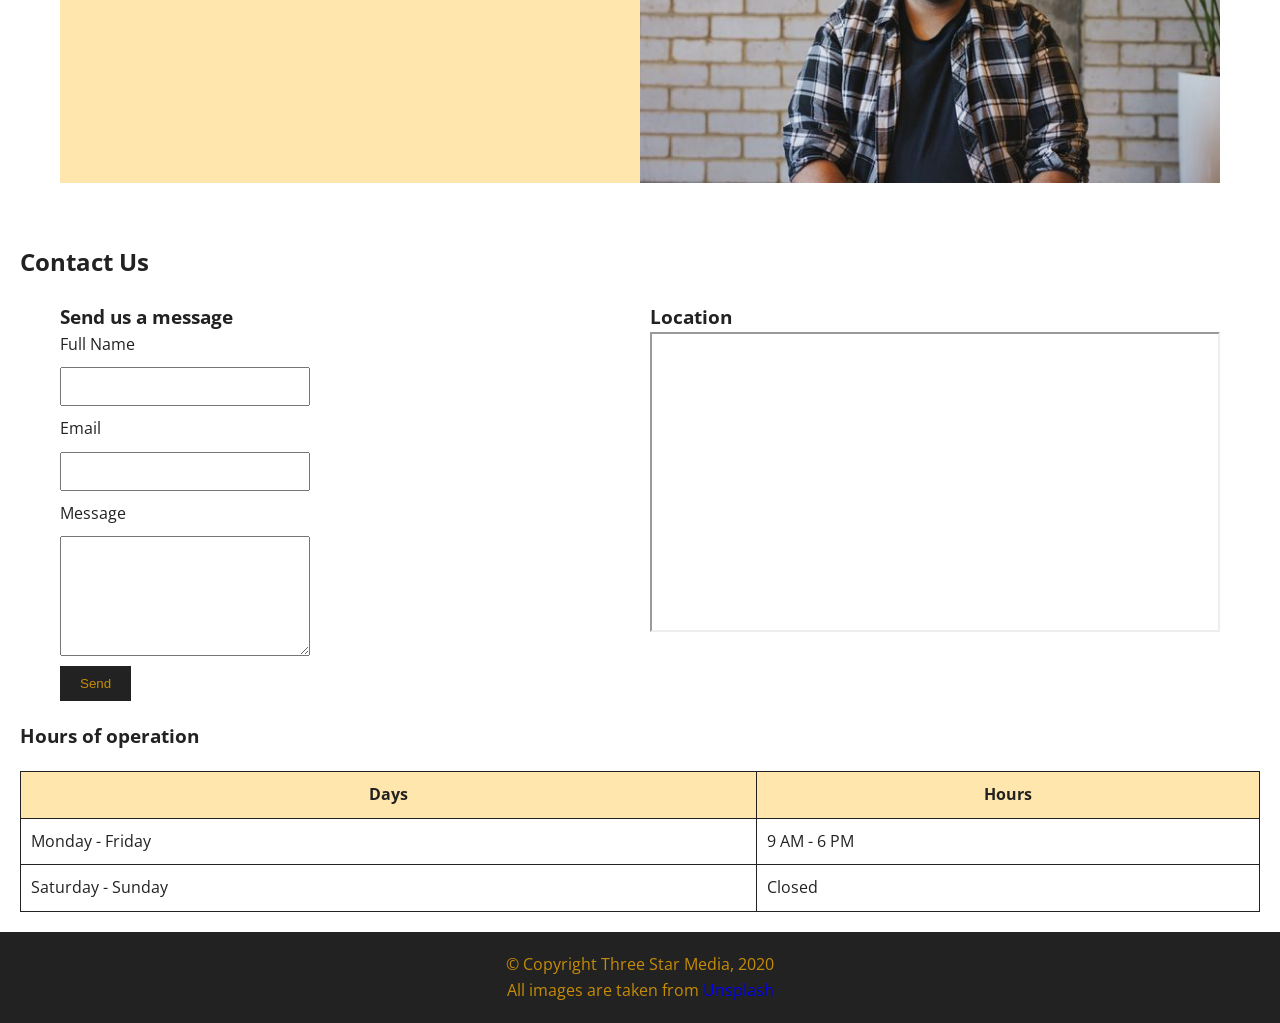
==== commit 11f889e0: "add" ====
--- a/final-project/index.html
+++ b/final-project/index.html
@@ -1,178 +1,195 @@
- <!DOCTYPE html>
+  <!DOCTYPE html>
 <html lang="en">
 <head>
     <meta charset="UTF-8">
     <meta name="viewport" content="width=device-width, initial-scale=1.0">
     <title>Three Star Media</title>
-    
     <link rel="stylesheet" href="css/main.css">
+    <link href="https://fonts.googleapis.com/css2?family=Open+Sans&display=swap" rel="stylesheet">
 </head>
+
 <body>
 
 <!-- ===== HEADER ===== -->
 <header>
+  <div class="header-container">
     <img src="images/logo.png" alt="Logo">
 
     <nav>
-        <ul>
-            <li><a href="#home">Home</a></li>
-            <li><a href="#about">About Us</a></li>
-            <li><a href="#services">Services</a></li>
-            <li><a href="#team">Team</a></li>
-            <li><a href="#contact">Contact</a></li>
-        </ul>
+      <ul>
+        <li><a href="#home">Home</a></li>
+        <li><a href="#about">About Us</a></li>
+        <li><a href="#services">Services</a></li>
+        <li><a href="#team">Team</a></li>
+        <li><a href="#contact">Contact</a></li>
+      </ul>
     </nav>
 
     <form>
-        <input type="text" placeholder="Search">
-        <button type="submit">Search</button>
+      <input type="text" placeholder="Search">
+    <button type="submit" class="search-btn"></button>
     </form>
+  </div>
 </header>
 
-<!-- ===== MAIN BANNER ===== --> 
+<!-- ===== HERO ===== -->
 <section id="home">
-    <img src="images/main-banner.jpg" alt="Office">
-
+  <div class="hero-content">
     <h1>Welcome to Three Star Media</h1>
     <p>
-        Lorem ipsum dolor, sit amet consectetur adipisicing elit. Eius vel, rem inventore quo tempora animi mollitia eaque error qui consectetur in reprehenderit magnam at vitae corporis quaerat deleniti explicabo nisi?
+      Lorem ipsum dolor sit amet consectetur adipisicing elit. Magnam rerum voluptas nesciunt quam nostrum similique nihil laboriosam provident neque.
     </p>
-
-    <a href="#contact">Connect with us <span>▶</span></a>
+    <a href="#contact" class="btn">Connect with us ▶</a>
+  </div>
 </section>
 
 <!-- ===== ABOUT ===== -->
 <section id="about">
-    <h2>About Us</h2>
-
+  <div class="about-container">
     <img src="images/about-us.jpg" alt="Office space">
 
-    <p>
-        Lorem ipsum dolor sit amet consectetur adipisicing elit. Libero unde repellendus exercitationem asperiores ducimus placeat, maxime soluta nesciunt pariatur aliquam consequuntur sequi saepe sint praesentium laboriosam perferendis eius amet ad?
-    </p>
-    <p>
-        Lorem ipsum dolor sit amet consectetur adipisicing elit. Animi, velit ipsam? Atque accusamus, excepturi corrupti sunt reiciendis soluta quo commodi quidem, non perferendis vel sed facilis rerum cum in exercitationem?
-    </p>
+    <div>
+      <h2>About Us</h2>
+      <p> Lorem ipsum dolor sit amet consectetur, adipisicing elit. Debitis vero nulla cumque aspernatur nihil odit esse alias, aliquid veritatis quae, perferendis corporis quaerat, quos deleniti repudiandae placeat voluptatibus doloribus possimus!</p>
+      <p> Lorem ipsum dolor, sit amet consectetur adipisicing elit. Dolores, fugiat, nesciunt vitae quas sequi nulla omnis, quibusdam delectus facilis aperiam alias! Dolorum non voluptates numquam alias sapiente repudiandae quod fugiat?</p>
+    </div>
+  </div>
 </section>
 
 <!-- ===== SERVICES ===== -->
 <section id="services">
-    <h2>Our Services</h2>
+  <h2>Our Services</h2>
+
+  <div class="services-container">
 
     <div class="service">
-        <h3>Digital Transformation</h3>
-        <img src="images/digital.jpg" alt="Digital">
-        <p>Lorem ipsum dolor sit amet, consectetur adipisicing elit. Necessitatibus ex sapiente enim quis molestias eveniet natus debitis aliquam, consequatur error ipsam velit accusantium, saepe id provident recusandae accusamus similique facere. </p>
-        <a href="#">Digital Plans <span>▶</span></a>
+      <img src="images/digital.jpg" alt="Digital">
+      <h3>Digital Transformation</h3>
+      <p> Lorem ipsum dolor sit amet consectetur adipisicing elit. Neque, debitis dignissimos labore accusantium quae nostrum earum autem, repudiandae recusandae ab mollitia animi molestias. Vel officiis placeat qui velit magnam aliquid.</p>
+      <a href="#">Digital Plans ▶</a>
     </div>
 
     <div class="service">
-        <h3>Marketing</h3>
-        <img src="images/marketing.jpg" alt="Marketing">
-        <p> Lorem ipsum dolor sit amet consectetur adipisicing elit. Laboriosam neque vel, aut maiores eum id qui, provident voluptatem odio sequi numquam facere? Impedit nobis maiores repudiandae harum ipsam rerum ex.</p>
-        <a href="#">Marketing Plans <span>▶</span></a>
+      <img src="images/marketing.jpg" alt="Marketing">
+      <h3>Marketing</h3>
+      <p>Lorem ipsum dolor, sit amet consectetur adipisicing elit. Praesentium sequi sed modi, est laborum unde officia accusamus aliquid velit debitis earum impedit quaerat ex suscipit numquam! Rem excepturi animi quibusdam?</p>
+      <a href="#">Marketing Plans ▶</a>
     </div>
 
     <div class="service">
-        <h3>Video Production</h3>
-        <img src="images/video.jpg" alt="Video">
-        <p>Lorem ipsum dolor, sit amet consectetur adipisicing elit. Quo tenetur animi hic cupiditate impedit? Explicabo amet reprehenderit veniam nobis quibusdam quidem doloribus natus cum accusamus beatae, ab distinctio tempora minus.</p>
-        <a href="#">Video Plans <span>▶</span></a>
+      <img src="images/video.jpg" alt="Video">
+      <h3>Video Production</h3>
+      <p>Lorem ipsum dolor sit amet consectetur adipisicing elit. Illo nemo quidem totam recusandae praesentium aperiam numquam vel deserunt eveniet quos distinctio adipisci, vitae exercitationem minima rerum esse earum, obcaecati harum?</p>
+      <a href="#">Video Plans ▶</a>
     </div>
 
     <div class="service">
-        <h3>Web Development</h3>
-        <img src="images/web.jpg" alt="Web">
-        <p> Lorem ipsum dolor sit amet consectetur adipisicing elit. Provident, maxime quas officia nemo adipisci explicabo enim libero labore vel, vero facilis omnis, aperiam ad? Modi expedita illo sit sequi inventore!</p>
-        <a href="#">Web Plans <span>▶</span></a>
+      <img src="images/web.jpg" alt="Web">
+      <h3>Web Development</h3>
+      <p>Lorem ipsum dolor sit amet consectetur adipisicing elit. Nulla aliquid rerum voluptatibus tempore id accusamus explicabo dolorem perferendis possimus corporis. Ipsam fugit a iste aliquam id aspernatur, nostrum ratione nam.</p>
+      <a href="#">Web Plans ▶</a>
     </div>
 
     <div class="service">
-        <h3>Print</h3>
-        <img src="images/print.jpg" alt="Print">
-        <p> Lorem ipsum dolor, sit amet consectetur adipisicing elit. Sint vero officiis nemo. Odio, a ea omnis iste suscipit corrupti minima quo voluptatem nobis. Ipsam fuga alias pariatur non neque repellat!</p>
-        <a href="#">Print Plans <span>▶</span></a>
+      <img src="images/print.jpg" alt="Print">
+      <h3>Print</h3>
+      <p>Lorem ipsum dolor sit amet, consectetur adipisicing elit. Iusto ipsa iure quasi expedita nesciunt eum deserunt alias soluta obcaecati voluptate tempore dicta, unde dolores dolorem nulla eligendi. Suscipit, possimus quia?</p>
+      <a href="#">Print Plans ▶</a>
     </div>
+
+  </div>
 </section>
 
 <!-- ===== VISION ===== -->
 <section id="vision">
+  <div class="vision-content">
     <h2>Our Vision</h2>
-    <img src="images/vision.jpg" alt="Vision">
-    <p> Lorem ipsum dolor sit amet consectetur adipisicing elit. Voluptatum veniam, quia natus sapiente dolorum nam commodi eveniet laboriosam nesciunt voluptas repellendus, corrupti iusto molestiae animi ratione alias nostrum maxime porro.</p>
-    <a href="#">Learn More <span>▶</span></a>
+    <p>Lorem ipsum dolor sit, amet consectetur adipisicing elit. Unde nulla, nesciunt asperiores quis consequatur odio eum sapiente. Consequuntur libero delectus sed voluptatem animi magni consectetur, aspernatur perspiciatis, esse id reprehenderit.</p>
+    <a href="#" class="btn-dark">Learn More ▶</a>
+  </div>
 </section>
 
 <!-- ===== TEAM ===== -->
 <section id="team">
-    <h2>Our Team</h2>
+  <h2>Our Team</h2>
+
+  <div class="team-container">
 
     <div class="team-member">
-        <img src="images/john.jpg" alt="John Doe">
+      <img src="images/john.jpg" alt="John Doe">
+      <div class="team-text">
         <h3>John Doe</h3>
-        <h3>CEO and Co-owner</h3>
-        <p> Lorem ipsum dolor sit, amet consectetur adipisicing elit. Fuga eaque accusamus officia quia! Mollitia, sint! Consectetur dolores maxime et, cupiditate eaque sapiente nobis perferendis excepturi, laboriosam, minus dolorem vero itaque?</p>
+        <p class="role">CEO and Co-owner</p>
+        <p>Lorem ipsum dolor sit amet consectetur adipisicing elit. Provident amet iure nihil deserunt eius, ex ea nisi, error nobis quod, sit maxime! Dolorem beatae maxime ducimus ut nesciunt, a aliquam.</p>
+      </div>
     </div>
 
     <div class="team-member">
-        <img src="images/bob.jpg" alt="Bob Rite">
+      <img src="images/bob.jpg" alt="Bob Rite">
+      <div class="team-text">
         <h3>Bob Rite</h3>
-        <h3>CFO and Co-owner</h3>
-        <p> Lorem, ipsum dolor sit amet consectetur adipisicing elit. Facilis tenetur in non! Tempora dolorem obcaecati repellat a cum laudantium aspernatur ipsam necessitatibus iusto, quos, autem voluptas labore perspiciatis minima ex.</p>
+        <p class="role">CFO and Co-owner</p>
+        <p>Lorem ipsum dolor sit amet consectetur, adipisicing elit. Iste recusandae omnis similique fugiat magnam quia? Sint, perspiciatis sequi qui eius, harum impedit non aperiam illum soluta, iure distinctio necessitatibus doloribus!</p>
+      </div>
     </div>
+
+  </div>
 </section>
 
 <!-- ===== CONTACT ===== -->
 <section id="contact">
 
-    <h2>Contact Us</h2>
-    <h3>Send us a message</h3>
+  <h2>Contact Us</h2>
 
-    <form>
-        <label for="name">Full Name</label><br>
-        <input type="text" id="name"><br><br>
+  <div class="contact-container">
 
-        <label for="email">Email</label><br>
-        <input type="email" id="email"><br><br>
+    <div class="contact-form">
+      <h3>Send us a message</h3>
 
-        <label for="message">Message</label><br>
-        <textarea id="message"></textarea><br><br>
+      <form>
+        <label for="name">Full Name</label>
+        <input type="text" id="name" name="name">
+
+        <label for="email">Email</label>
+        <input type="email" id="email" name="email">
+
+        <label for="message">Message</label>
+        <textarea id="message" name="message"></textarea>
 
         <button type="submit">Send</button>
-    </form>
+      </form>
+    </div>
 
-    <h3>Hours of operation</h3>
-    <table>
-        <tr>
-            <th>Days</th>
-            <th>Hours</th>
-        </tr>
-        <tr>
-            <td>Monday - Friday</td>
-            <td>9 AM - 6 PM</td>
-        </tr>
-        <tr>
-            <td>Saturday - Sunday</td>
-            <td>Closed</td>
-        </tr>
-    </table>
+    <div class="contact-map">
+      <h3>Location</h3>
+      <iframe src="https://www.google.com/maps?q=algonquin+college&output=embed"></iframe>
+    </div>
 
-    <h3>Location</h3>
-    <iframe 
-        src="https://www.google.com/maps?q=algonquin+college&output=embed" 
-        width="300" height="300">
-    </iframe>
+  </div>
+
+  <h3>Hours of operation</h3>
+  <table>
+    <tr>
+      <th>Days</th>
+      <th>Hours</th>
+    </tr>
+    <tr>
+      <td>Monday - Friday</td>
+      <td>9 AM - 6 PM</td>
+    </tr>
+    <tr>
+      <td>Saturday - Sunday</td>
+      <td>Closed</td>
+    </tr>
+  </table>
 
 </section>
 
 <!-- ===== FOOTER ===== -->
 <footer>
-    <p>© Copyright Three Star Media, 2020</p>
-    <p>
-        All images are taken from 
-        <a href="https://unsplash.com" target="_blank">Unsplash</a>
-    </p>
+  <p>© Copyright Three Star Media, 2020</p>
+  <p>All images are taken from <a href="https://unsplash.com">Unsplash</a></p>
 </footer>
 
 </body>
-</html>
+</html>
--- a/final-project/css/main.css
+++ b/final-project/css/main.css
@@ -1,331 +1,349 @@
  /* ===== RESET ===== */
 * {
-    margin: 0;
-    padding: 0;
-    box-sizing: border-box;
+  margin: 0;
+  padding: 0;
+  box-sizing: border-box;
 }
 
 /* ===== GLOBAL ===== */
 body {
-    font-family: 'Open Sans', sans-serif;
-    background: #fff;
-    color: #222;
-    line-height: 1.6;
+  font-family: 'Open Sans', sans-serif;
+  color: #222;
+  line-height: 1.6;
 }
 
 img {
-    width: 100%;
-    display: block;
+  width: 100%;
+  display: block;
 }
 
 a {
-    text-decoration: none;
-}
-
-/* ===== CONTAINER ===== */
-section, header {
-    padding: 1rem;
-    max-width: 1200px;
-    margin: auto;
+  text-decoration: none;
+}
+
+/* ===== CONTAINER (1200px) ===== */
+.header-container,
+.about-container,
+.services-container,
+.team-container,
+.contact-container {
+  max-width: 1200px;
+  margin: auto;
+  padding: 20px;
 }
 
 /* ===== HEADER ===== */
 header {
-    background: #222;
-    display: flex;
-    flex-direction: column;
-    gap: 1rem;
+  background: #222;
+}
+
+.header-container {
+  display: flex;
+  flex-direction: column;
+  align-items: center;
 }
 
 header img {
-    width: 80px;
+  width: 80px;
+  background: #c78c06;
+  padding: 10px;
 }
 
 nav ul {
-    list-style: none;
-    text-align: center;
+  list-style: none;
+  width: 100%;
+  text-align: center;
 }
 
 nav ul li {
-    margin: 0.5rem 0;
-}
-
-nav a {
-    color: #c78c06;
-    font-size: 1.2rem;
+  padding: 12px;
+}
+
+nav ul li a {
+  color: #c78c06;
 }
 
 /* SEARCH */
 form {
-    display: flex;
+  display: flex;
+  width: 100%;
 }
 
 form input {
-    flex: 1;
-    padding: 0.5rem;
+  flex: 1;
+  padding: 10px;
 }
 
 form button {
-    background: #222;
-    color: #c78c06;
-    border: 1px solid #c78c06;
-    padding: 0.5rem;
+  background: #c78c06;
+  border: none;
+  padding: 10px;
 }
 
 /* ===== HERO ===== */
 #home {
-    position: relative;
-    color: white;
-}
-
-#home img {
-    height: 400px;
-    object-fit: cover;
-}
-
-#home h1,
-#home p,
-#home a {
-    position: absolute;
-    left: 1rem;
-}
-
-#home h1 {
-    top: 30%;
-    font-size: 2rem;
-}
-
-#home p {
-    top: 50%;
-    max-width: 90%;
-}
-
-#home a {
-    top: 70%;
-    background: #c78c06;
-    padding: 1rem;
-    color: #222;
-    display: inline-block;
+  background: url('../images/main-banner.jpg') center/cover no-repeat;
+  padding: 100px 20px;
+  display: flex;
+  align-items: center;
+  color: white;
+}
+
+.hero-content {
+  background: rgba(0,0,0,0.6);
+  padding: 30px;
+  max-width: 600px;
+}
+
+.btn {
+  background: #c78c06;
+  padding: 12px 20px;
+  display: inline-block;
+  margin-top: 15px;
+  color: #222;
 }
 
 /* ===== ABOUT ===== */
 #about {
-    background: #ffe6ac;
-}
-
-#about h2 {
-    margin-bottom: 1rem;
-}
-
-#about p {
-    margin-bottom: 1rem;
+  background: #ffe6ac;
+}
+
+.about-container {
+  display: flex;
+  flex-direction: column;
+  gap: 20px;
 }
 
 /* ===== SERVICES ===== */
-#services h2 {
-    margin: 1rem 0;
-}
-
-#services h3 {
-    background: #ffe6ac;
-    padding: 1rem;
-    margin-top: 1rem;
-}
-
-#services p {
-    background: #ffe6ac;
-    padding: 1rem;
-}
-
-#services a {
-    display: inline-block;
-    background: #222;
-    color: white;
-    padding: 1rem;
-    margin-bottom: 1rem;
+#services {
+  padding: 20px;
+}
+
+.services-container {
+  display: grid;
+  grid-template-columns: 1fr;
+  gap: 20px;
+}
+
+.service {
+  background: #ffe6ac;
+}
+
+.service h3 {
+  padding: 15px;
+}
+
+.service p {
+  padding: 0 15px 15px;
+}
+
+.service a {
+  display: block;
+  background: #222;
+  color: white;
+  margin: 15px;
+  padding: 12px;
 }
 
 /* ===== VISION ===== */
-section:nth-of-type(4) {
-    position: relative;
-    color: white;
-}
-
-section:nth-of-type(4) img {
-    height: 300px;
-    object-fit: cover;
-}
-
-section:nth-of-type(4) h2,
-section:nth-of-type(4) p,
-section:nth-of-type(4) a {
-    position: absolute;
-    left: 1rem;
-}
-
-section:nth-of-type(4) h2 {
-    top: 20%;
-}
-
-section:nth-of-type(4) p {
-    top: 40%;
-}
-
-section:nth-of-type(4) a {
-    top: 70%;
-    border: 2px solid #c78c06;
-    padding: 1rem;
-    color: white;
-}
-
-/* ===== TEAM (FIX FINAL) ===== */
+#vision {
+  background: url('../images/vision.jpg') center/cover no-repeat;
+  padding: 60px 20px;
+  color: white;
+}
+
+.vision-content {
+  background: rgba(0,0,0,0.6);
+  padding: 20px;
+  max-width: 600px;
+}
+
+.btn-dark {
+  border: 2px solid #c78c06;
+  padding: 12px 20px;
+  display: inline-block;
+  margin-top: 15px;
+  color: white;
+}
+
+/* ===== TEAM ===== */
 #team {
-    display: flex;
-    flex-direction: column;
-    gap: 2rem;
-}
-
-#team img {
-    margin-bottom: -5px;
-}
-
-#team h3,
-#team p {
-    background: #ffe6ac;
-    padding: 1rem;
-}
-
-#team h3 {
-    margin-bottom: 5px;
-}
-
-#team p {
-    margin-top: 10px;
-}
-
-/* ligne sous CEO */
-#team h3:nth-of-type(2),
-#team h3:nth-of-type(4) {
-    border-bottom: 3px solid #c78c06;
+  padding: 20px;
+}
+
+.team-container {
+  display: flex;
+  flex-direction: column;
+  gap: 20px;
+}
+
+.team-member {
+  display: flex;
+  flex-direction: column;
+}
+
+.team-text {
+  background: #ffe6ac;
+  padding: 15px;
+}
+
+.role {
+  font-weight: bold;
+  border-bottom: 2px solid #c78c06;
+  margin-bottom: 10px;
 }
 
 /* ===== CONTACT ===== */
-#contact form {
-    display: flex;
-    flex-direction: column;
-    gap: 10px;
-}
-
-#contact form input,
-#contact textarea {
-    width: 100%;
-    padding: 0.5rem;
-}
-
-#contact textarea {
-    height: 120px;
-}
-
-#contact button {
-    background: #222;
-    color: #c78c06;
-    padding: 0.5rem 1rem;
-    border: none;
+#contact {
+  padding: 20px;
+}
+
+.contact-container {
+  display: flex;
+  flex-direction: column;
+  gap: 20px;
+}
+
+.contact-form form {
+  display: flex;
+  flex-direction: column;
+  gap: 10px;
+}
+
+.contact-form input,
+.contact-form textarea {
+  padding: 10px;
+  width: 100%;
+}
+
+.contact-form textarea {
+  height: 120px;
+}
+
+.contact-form button {
+  background: #222;
+  color: #c78c06;
+  padding: 10px 20px;
+  border: none;
+  width: fit-content;
+}
+
+iframe {
+  width: 100%;
+  height: 300px;
 }
 
 /* TABLE */
 table {
-    width: 100%;
-    border-collapse: collapse;
-    margin: 1rem 0;
-}
-
-table, th, td {
-    border: 1px solid #222;
+  width: 100%;
+  border-collapse: collapse;
+  margin-top: 20px;
 }
 
 th {
-    background: #ffe6ac;
-}
-
-/* ===== FOOTER FULL WIDTH ===== */
+  background: #ffe6ac;
+}
+
+th, td {
+  border: 1px solid #222;
+  padding: 10px;
+}
+
+/* ===== FOOTER ===== */
 footer {
-    background: #222;
-    color: #c78c06;
-    text-align: center;
-    padding: 1rem;
-    max-width: 100%;
-}
-
-/* ===== DESKTOP ===== */
+  background: #222;
+  color: #c78c06;
+  padding: 20px;
+  text-align: center;
+}
+
+ 
+/* ===== DESKTOP VERSION ===== */
+ 
+
 @media (min-width: 760px) {
 
-    header {
-        flex-direction: row;
-        align-items: center;
-        justify-content: space-between;
-    }
-
-    nav ul {
-        display: flex;
-        gap: 1rem;
-    }
-
-    #services {
-        display: grid;
-        grid-template-columns: repeat(2, 1fr);
-        gap: 1rem;
-    }
-
-    /* TEAM layout alterné */
-    #team {
-        display: grid;
-        grid-template-columns: 1fr 1fr;
-        gap: 2rem;
-        align-items: center;
-    }
-
-    /* JOHN */
-    #team img:nth-of-type(1) {
-        grid-column: 1;
-    }
-
-    #team img:nth-of-type(1) + h3,
-    #team img:nth-of-type(1) + h3 + h3,
-    #team img:nth-of-type(1) + h3 + h3 + p {
-        grid-column: 2;
-    }
-
-    /* BOB inversé */
-    #team img:nth-of-type(2) {
-        grid-column: 2;
-    }
-
-    #team img:nth-of-type(2) + h3,
-    #team img:nth-of-type(2) + h3 + h3,
-    #team img:nth-of-type(2) + h3 + h3 + p {
-        grid-column: 1;
-    }
-
-    /* CONTACT FIX */
-    #contact {
-        display: grid;
-        grid-template-columns: 2fr 1fr;
-        gap: 2rem;
-    }
-
-    #contact form,
-    #contact table {
-        grid-column: 1;
-    }
-
-    #contact h3:last-of-type,
-    #contact iframe {
-        grid-column: 2;
-    }
-
-    #contact iframe {
-        width: 100%;
-        height: 250px;
-    }
+  .header-container {
+    flex-direction: row;
+    justify-content: space-between;
+  }
+
+  nav ul {
+    display: flex;
+    gap: 20px;
+  }
+
+  form {
+    width: 250px;
+  }
+
+  .about-container {
+    flex-direction: row;
+  }
+
+  .about-container img,
+  .about-container div {
+    width: 50%;
+  }
+
+  .services-container {
+    grid-template-columns: repeat(3, 1fr);
+  }
+
+  .team-member {
+    flex-direction: row;
+  }
+
+  .team-member:nth-child(even) {
+    flex-direction: row-reverse;
+  }
+
+  .team-member img,
+  .team-text {
+    width: 50%;
+  }
+
+  .contact-container {
+    flex-direction: row;
+  }
+
+  .contact-form,
+  .contact-map {
+    width: 50%;
+  }
+}
+
+/* === SEARCH BUTTON (LOUPE JAUNE MOCKUP) === */
+
+.search-btn {
+  width: 40px;
+  height: 40px;
+  background: #222;
+  border: 1px solid #c78c06;
+  position: relative;
+  cursor: pointer;
+}
+
+/* cercle */
+.search-btn::before {
+  content: "";
+  width: 14px;
+  height: 14px;
+  border: 2px solid #c78c06;
+  border-radius: 50%;
+  position: absolute;
+  top: 9px;
+  left: 9px;
+}
+
+/* manche */
+.search-btn::after {
+  content: "";
+  width: 8px;
+  height: 2px;
+  background: #c78c06;
+  position: absolute;
+  top: 22px;
+  left: 20px;
+  transform: rotate(45deg);
 }
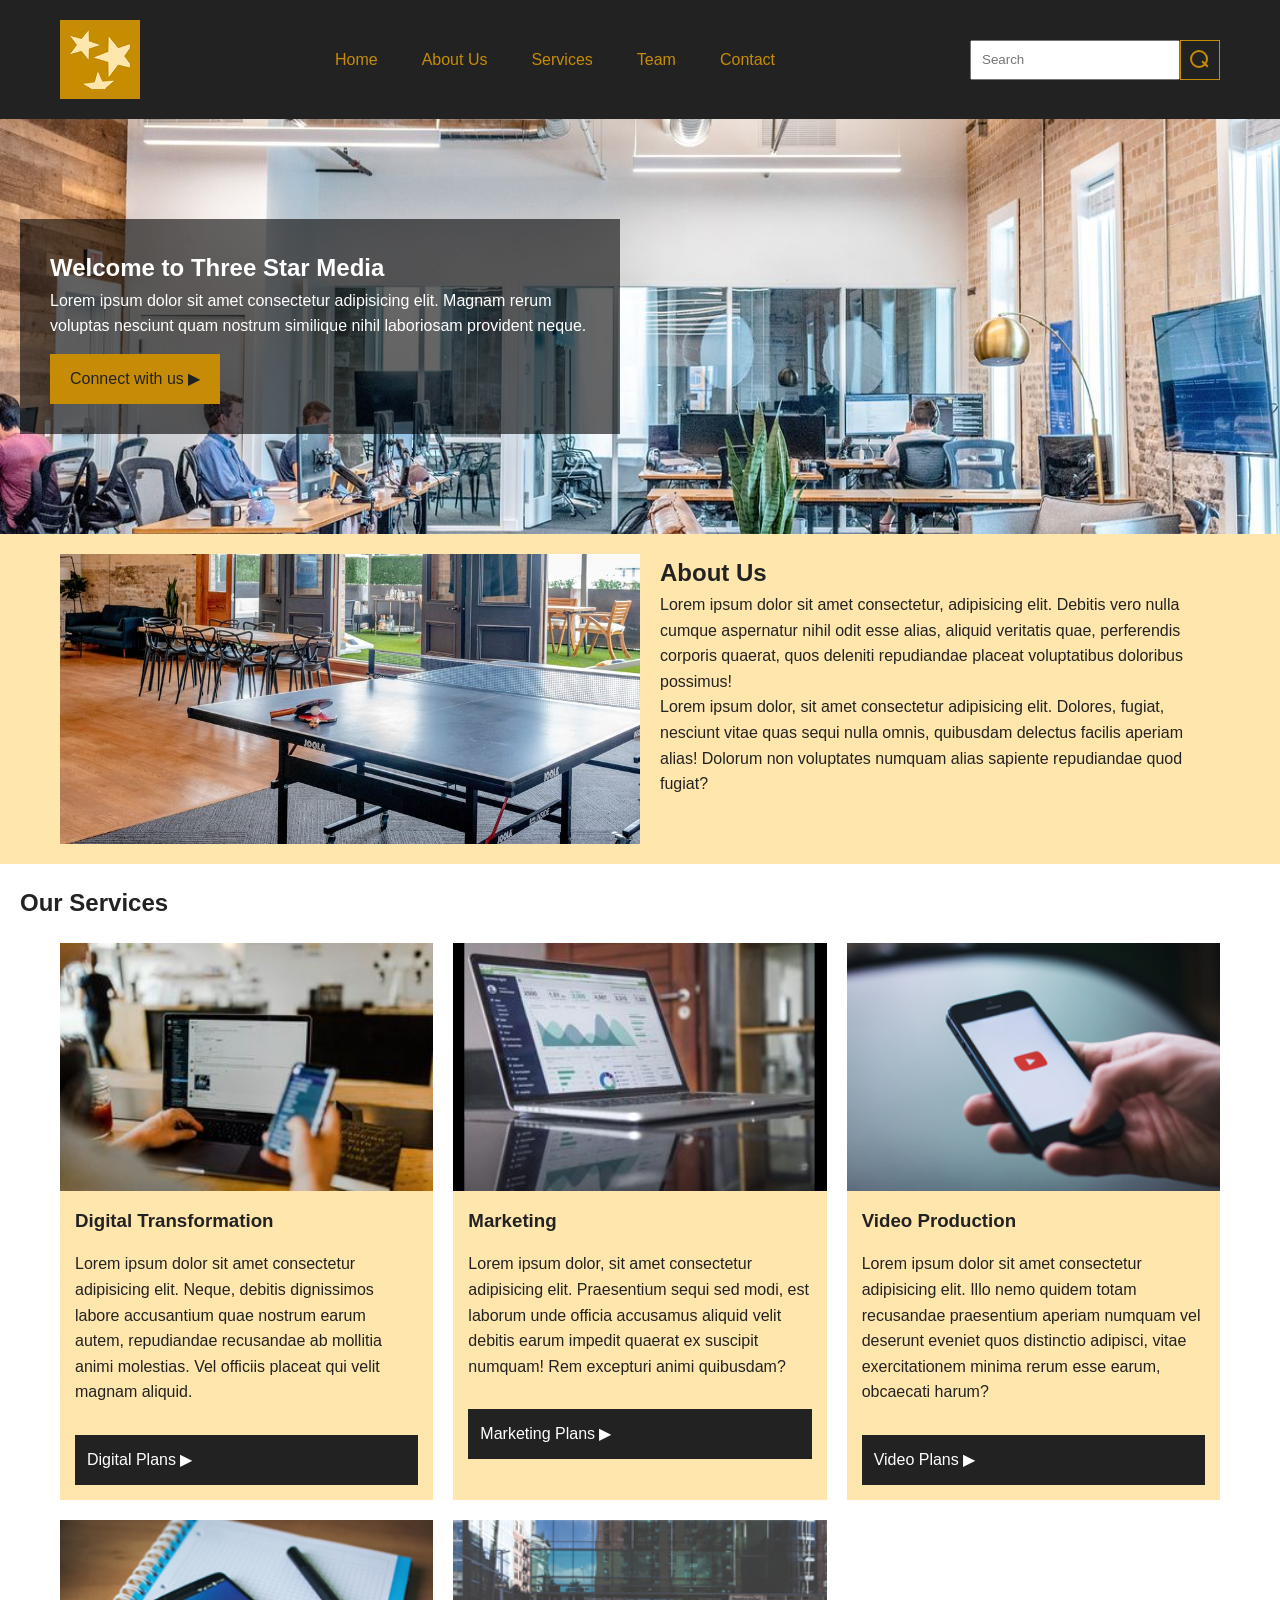
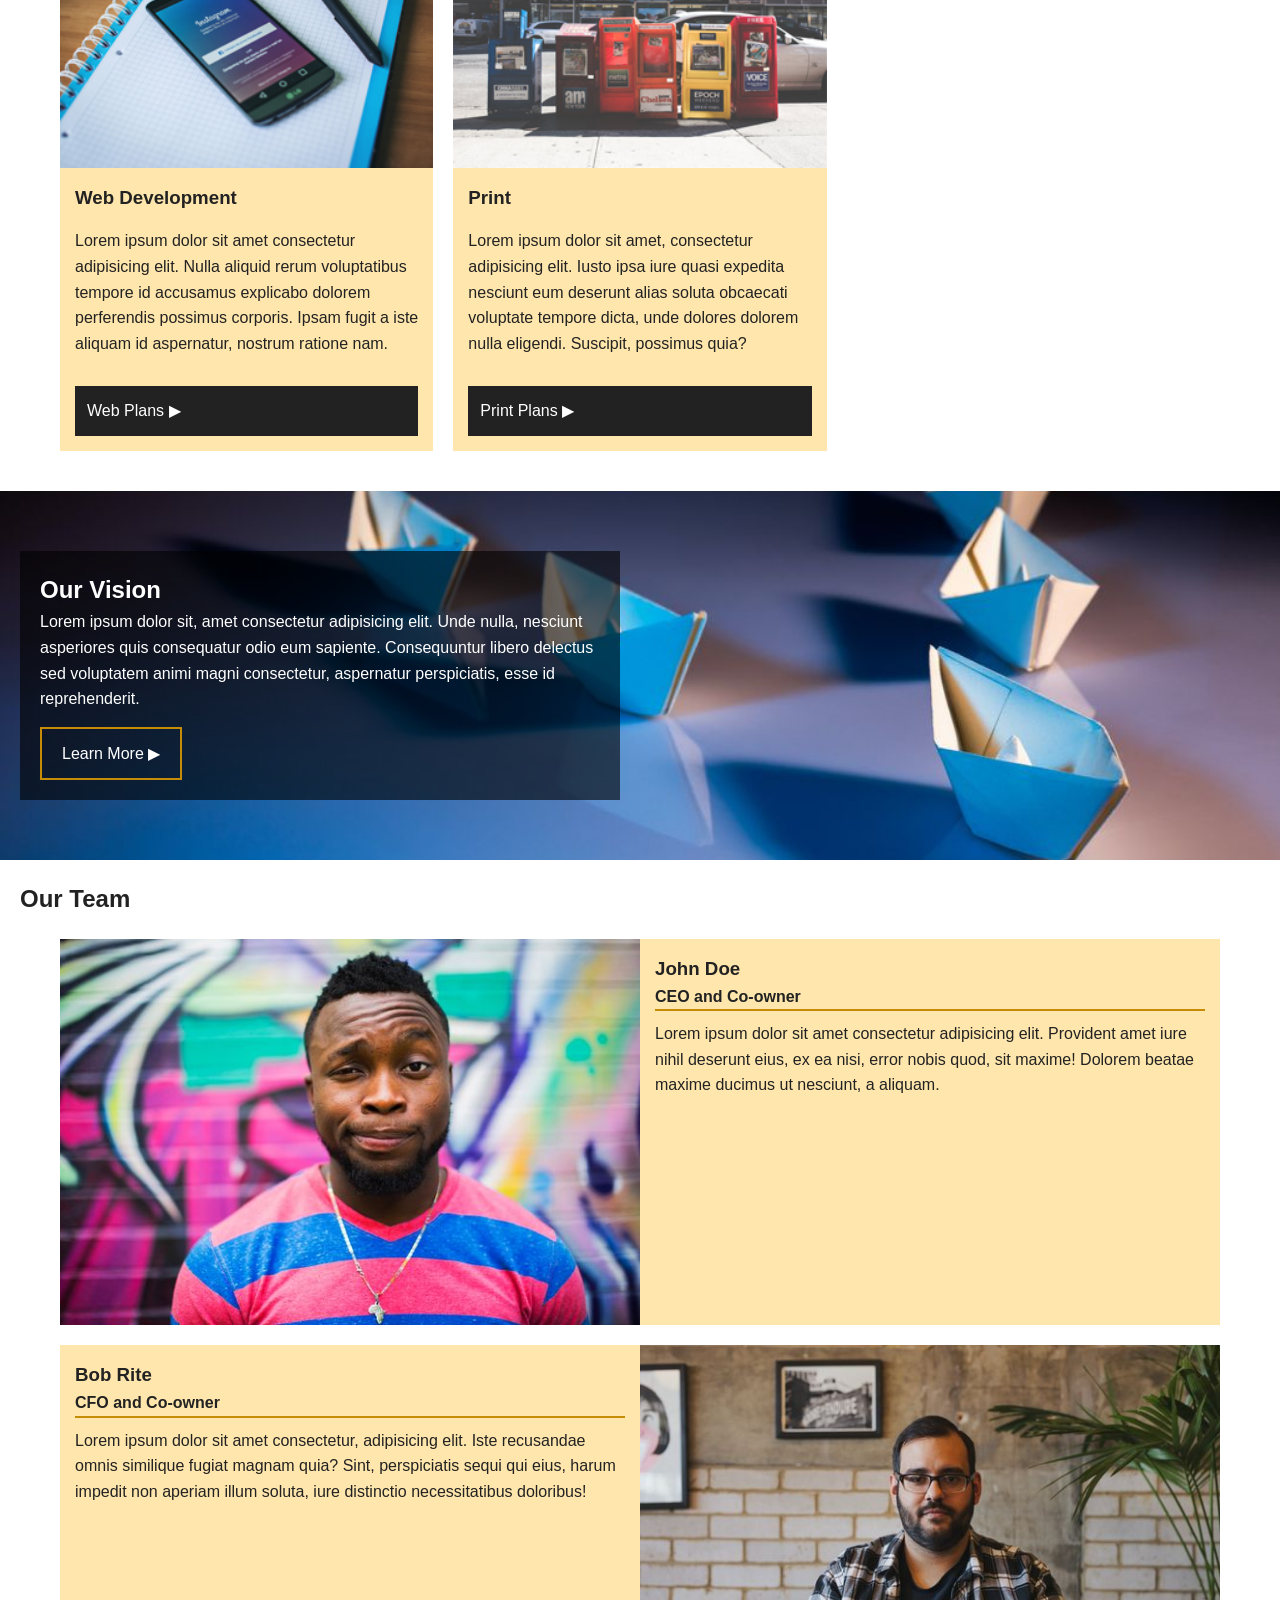
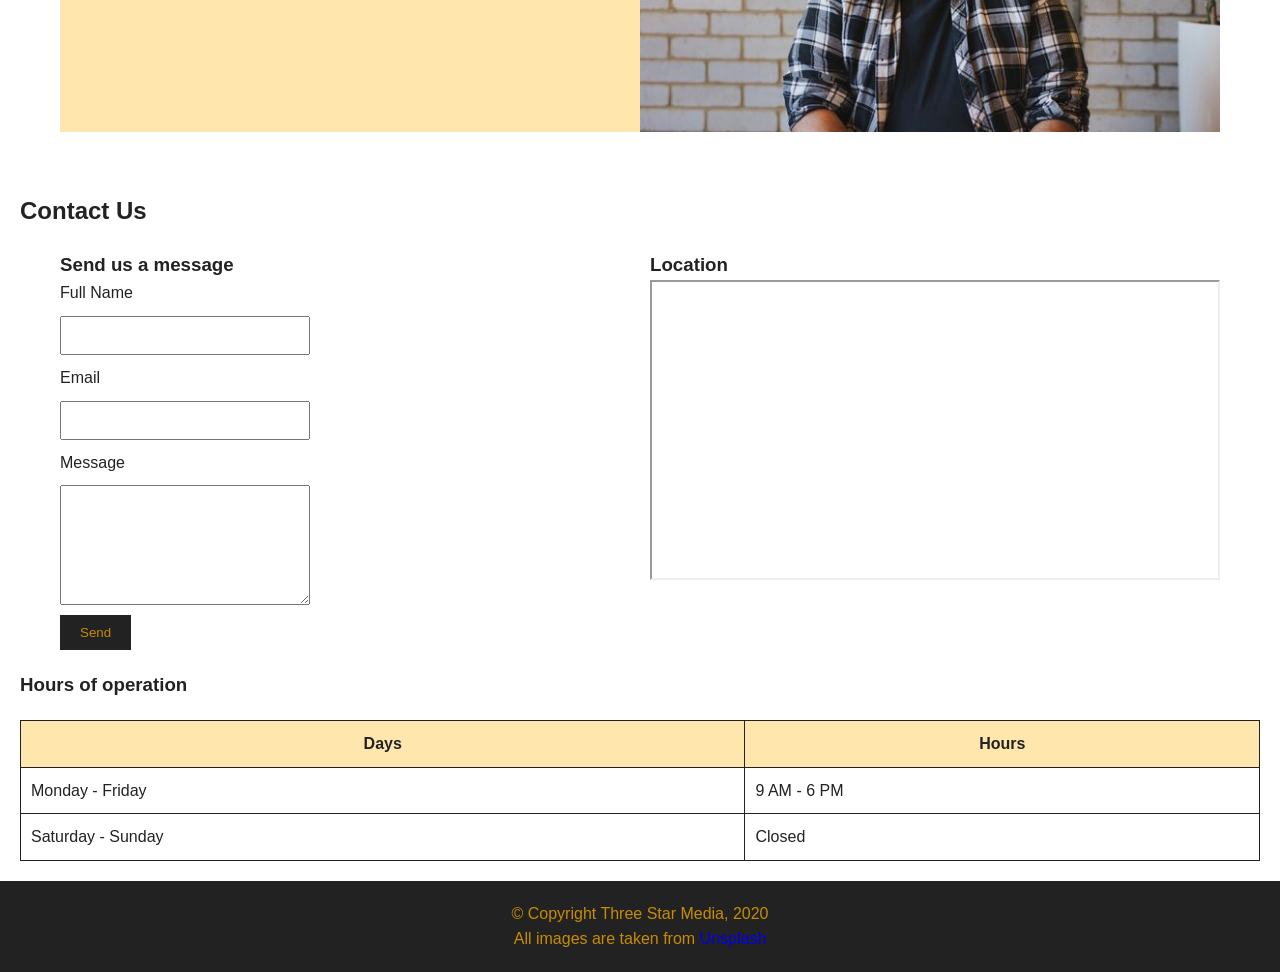
==== commit ded9cc19: "add some changes" ====
--- a/final-project/index.html
+++ b/final-project/index.html
@@ -5,7 +5,6 @@
     <meta name="viewport" content="width=device-width, initial-scale=1.0">
     <title>Three Star Media</title>
     <link rel="stylesheet" href="css/main.css">
-    <link href="https://fonts.googleapis.com/css2?family=Open+Sans&display=swap" rel="stylesheet">
 </head>
 
 <body>
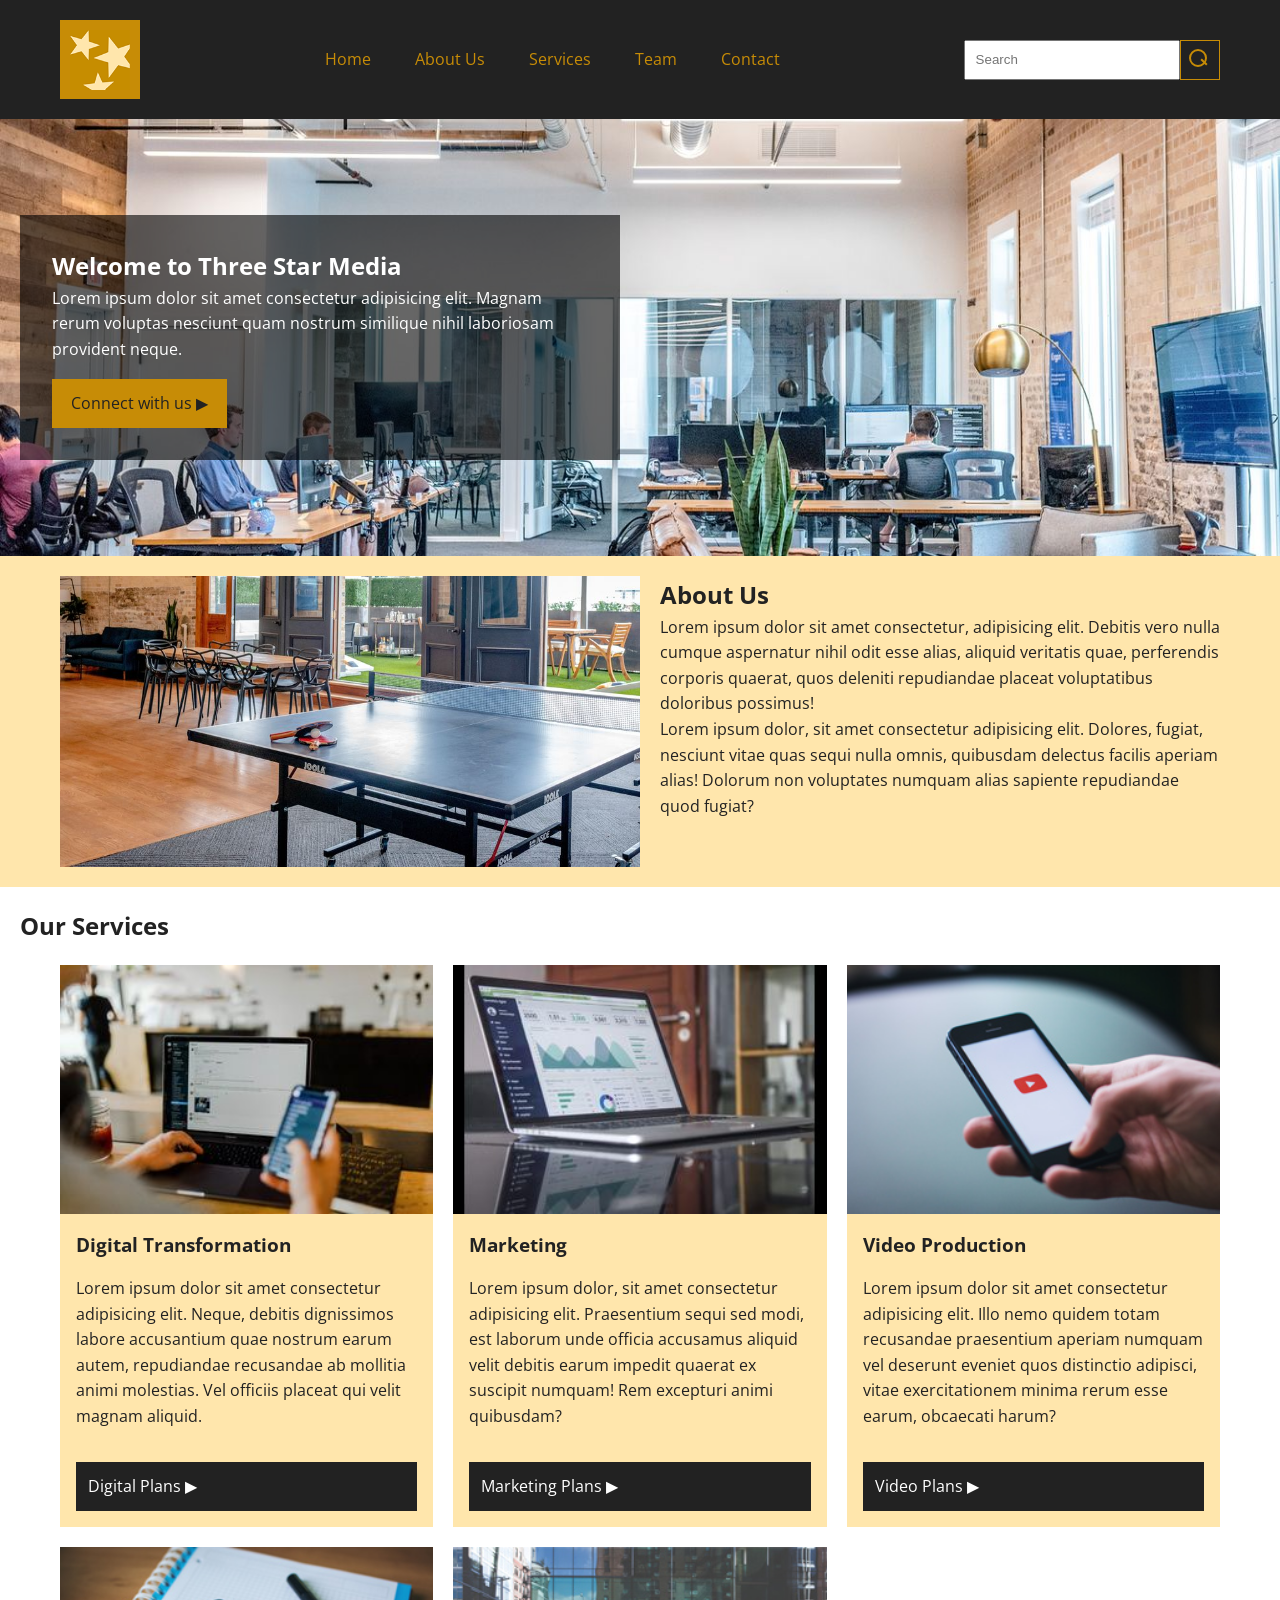
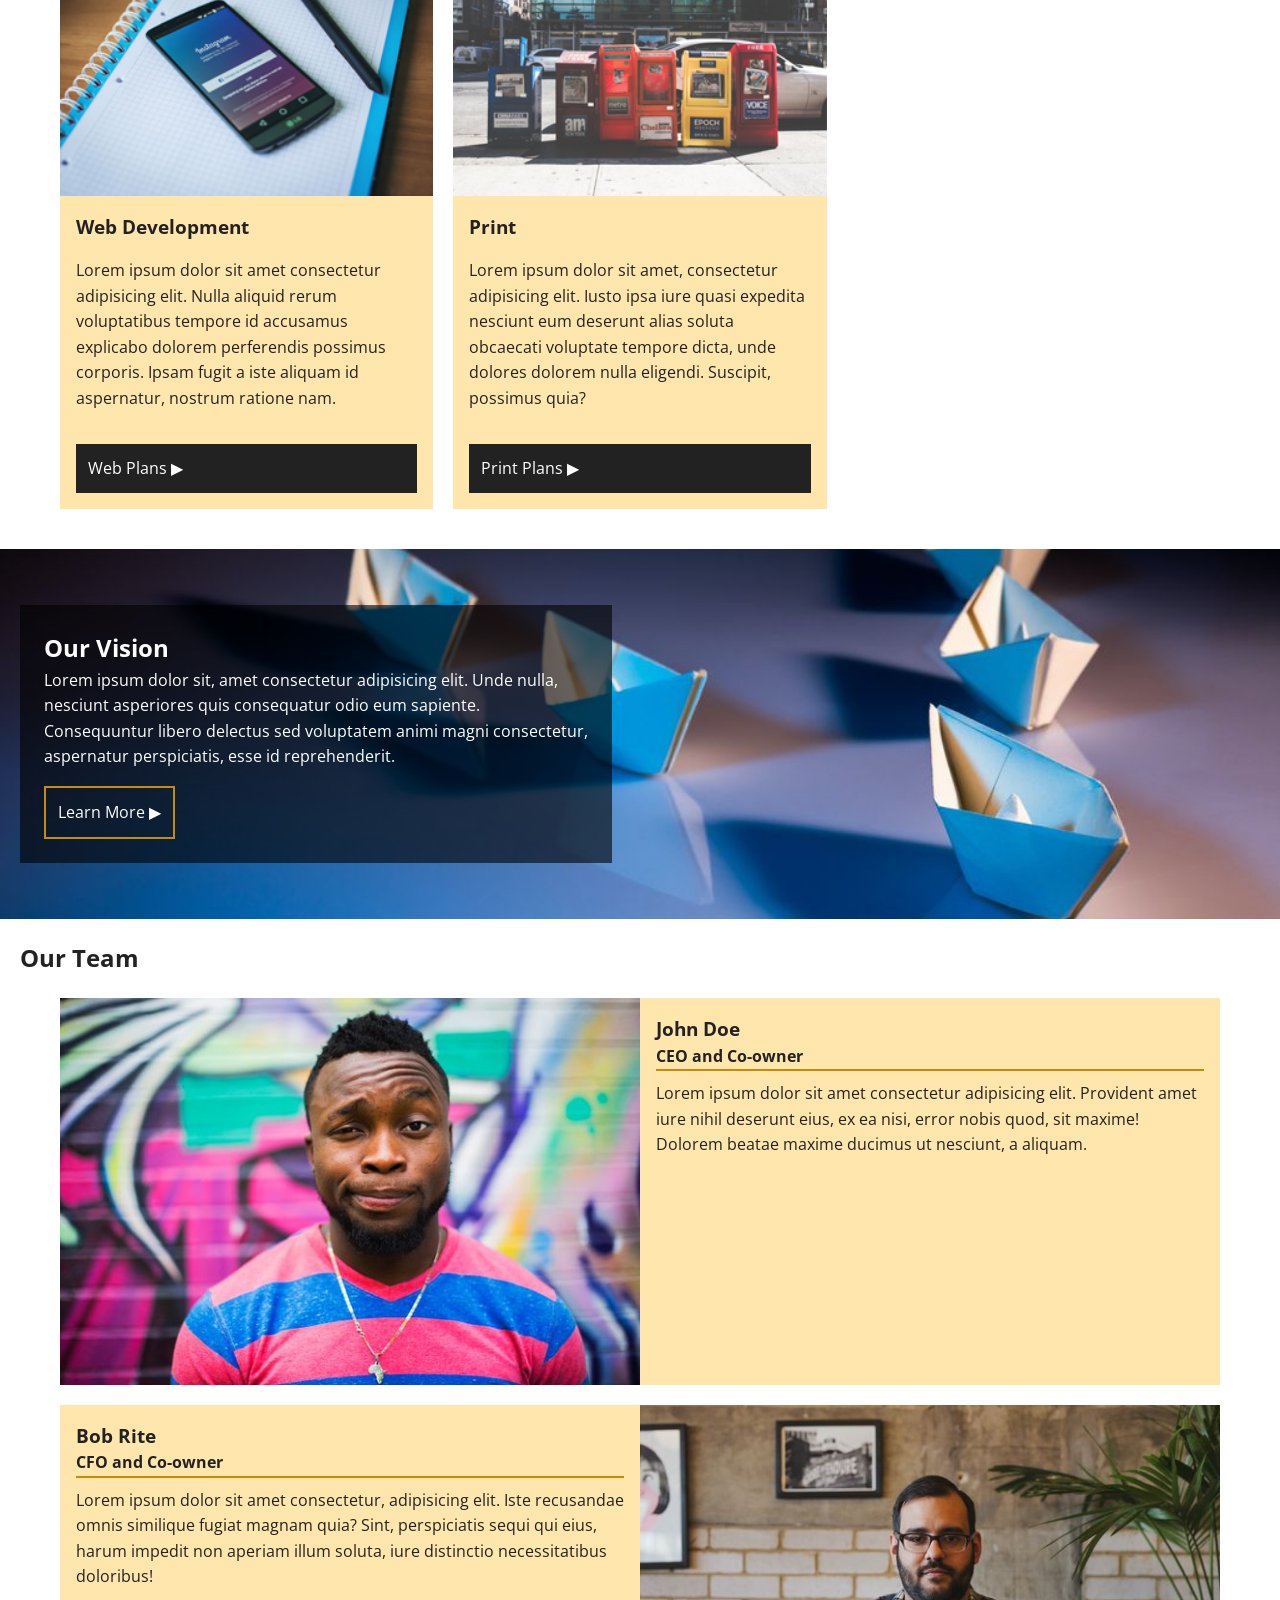
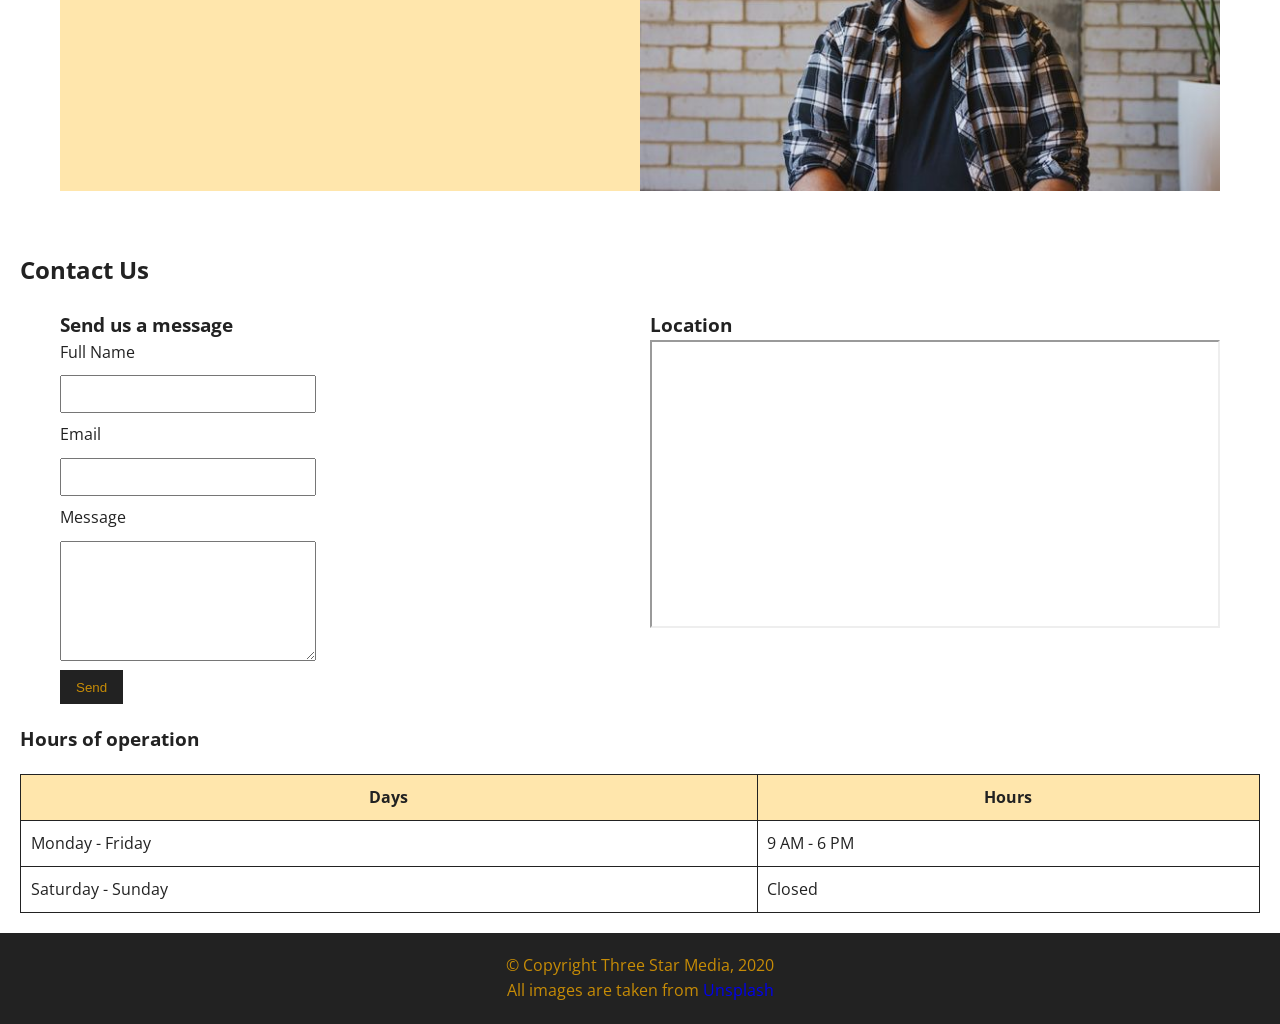
==== commit a8704a77: "last change" ====
--- a/final-project/index.html
+++ b/final-project/index.html
@@ -5,6 +5,7 @@
     <meta name="viewport" content="width=device-width, initial-scale=1.0">
     <title>Three Star Media</title>
     <link rel="stylesheet" href="css/main.css">
+    <link href="https://fonts.googleapis.com/css2?family=Open+Sans&display=swap" rel="stylesheet">
 </head>
 
 <body>
--- a/final-project/css/main.css
+++ b/final-project/css/main.css
@@ -1,11 +1,10 @@
  /* ===== RESET ===== */
 * {
+  box-sizing: border-box;
   margin: 0;
   padding: 0;
-  box-sizing: border-box;
-}
-
-/* ===== GLOBAL ===== */
+}
+/* ===== BASE ===== */
 body {
   font-family: 'Open Sans', sans-serif;
   color: #222;
@@ -13,23 +12,23 @@
 }
 
 img {
-  width: 100%;
   display: block;
+  width: 100%;
 }
 
 a {
   text-decoration: none;
 }
 
-/* ===== CONTAINER (1200px) ===== */
+/* ===== LAYOUT WRAPPER ===== */
 .header-container,
 .about-container,
 .services-container,
 .team-container,
 .contact-container {
-  max-width: 1200px;
-  margin: auto;
-  padding: 20px;
+  max-width: 75rem; /* 1200px */
+  margin-inline: auto;
+  padding: 1.25rem;
 }
 
 /* ===== HEADER ===== */
@@ -44,9 +43,9 @@
 }
 
 header img {
-  width: 80px;
+  width: 5rem;
   background: #c78c06;
-  padding: 10px;
+  padding: 0.6rem;
 }
 
 nav ul {
@@ -55,11 +54,11 @@
   text-align: center;
 }
 
-nav ul li {
-  padding: 12px;
-}
-
-nav ul li a {
+nav li {
+  padding: 0.75rem;
+}
+
+nav a {
   color: #c78c06;
 }
 
@@ -71,35 +70,35 @@
 
 form input {
   flex: 1;
-  padding: 10px;
+  padding: 0.6rem;
 }
 
 form button {
+  border: none;
+  padding: 0.6rem;
   background: #c78c06;
-  border: none;
-  padding: 10px;
 }
 
 /* ===== HERO ===== */
 #home {
-  background: url('../images/main-banner.jpg') center/cover no-repeat;
-  padding: 100px 20px;
+  background: url('../images/main-banner.jpg') center / cover no-repeat;
+  padding: 6rem 1.25rem;
   display: flex;
   align-items: center;
-  color: white;
+  color: #fff;
 }
 
 .hero-content {
   background: rgba(0,0,0,0.6);
-  padding: 30px;
-  max-width: 600px;
+  padding: 2rem;
+  max-width: 37.5rem;
 }
 
 .btn {
+  display: inline-block;
+  margin-top: 1rem;
+  padding: 0.75rem 1.2rem;
   background: #c78c06;
-  padding: 12px 20px;
-  display: inline-block;
-  margin-top: 15px;
   color: #222;
 }
 
@@ -111,18 +110,18 @@
 .about-container {
   display: flex;
   flex-direction: column;
-  gap: 20px;
+  gap: 1.25rem;
 }
 
 /* ===== SERVICES ===== */
 #services {
-  padding: 20px;
+  padding: 1.25rem;
 }
 
 .services-container {
   display: grid;
   grid-template-columns: 1fr;
-  gap: 20px;
+  gap: 1.25rem;
 }
 
 .service {
@@ -130,51 +129,51 @@
 }
 
 .service h3 {
-  padding: 15px;
+  padding: 1rem;
 }
 
 .service p {
-  padding: 0 15px 15px;
+  padding: 0 1rem 1rem;
 }
 
 .service a {
   display: block;
-  background: #222;
-  color: white;
-  margin: 15px;
-  padding: 12px;
+  margin: 1rem;
+  padding: 0.75rem;
+  background: #222;
+  color: #fff;
 }
 
 /* ===== VISION ===== */
 #vision {
-  background: url('../images/vision.jpg') center/cover no-repeat;
-  padding: 60px 20px;
+  background: url('../images/vision.jpg') center / cover no-repeat;
+  padding: 3.5rem 1.25rem;
   color: white;
 }
 
 .vision-content {
   background: rgba(0,0,0,0.6);
-  padding: 20px;
-  max-width: 600px;
+  padding: 1.5rem;
+  max-width: 37rem;
 }
 
 .btn-dark {
+  display: inline-block;
+  margin-top: 1rem;
+  padding: 0.75rem;
   border: 2px solid #c78c06;
-  padding: 12px 20px;
-  display: inline-block;
-  margin-top: 15px;
   color: white;
 }
 
 /* ===== TEAM ===== */
 #team {
-  padding: 20px;
+  padding: 1.25rem;
 }
 
 .team-container {
   display: flex;
   flex-direction: column;
-  gap: 20px;
+  gap: 1.25rem;
 }
 
 .team-member {
@@ -184,60 +183,60 @@
 
 .team-text {
   background: #ffe6ac;
-  padding: 15px;
+  padding: 1rem;
 }
 
 .role {
   font-weight: bold;
   border-bottom: 2px solid #c78c06;
-  margin-bottom: 10px;
+  margin-bottom: 0.6rem;
 }
 
 /* ===== CONTACT ===== */
 #contact {
-  padding: 20px;
+  padding: 1.25rem;
 }
 
 .contact-container {
   display: flex;
   flex-direction: column;
-  gap: 20px;
+  gap: 1.25rem;
 }
 
 .contact-form form {
   display: flex;
   flex-direction: column;
-  gap: 10px;
+  gap: 0.6rem;
 }
 
 .contact-form input,
 .contact-form textarea {
-  padding: 10px;
+  padding: 0.6rem;
   width: 100%;
 }
 
 .contact-form textarea {
-  height: 120px;
+  min-height: 7.5rem;
 }
 
 .contact-form button {
   background: #222;
   color: #c78c06;
-  padding: 10px 20px;
+  padding: 0.6rem 1rem;
   border: none;
   width: fit-content;
 }
 
 iframe {
   width: 100%;
-  height: 300px;
-}
-
-/* TABLE */
+  height: 18rem;
+}
+
+/* ===== TABLE ===== */
 table {
   width: 100%;
   border-collapse: collapse;
-  margin-top: 20px;
+  margin-top: 1.25rem;
 }
 
 th {
@@ -246,21 +245,18 @@
 
 th, td {
   border: 1px solid #222;
-  padding: 10px;
+  padding: 0.6rem;
 }
 
 /* ===== FOOTER ===== */
 footer {
   background: #222;
   color: #c78c06;
-  padding: 20px;
   text-align: center;
-}
-
- 
-/* ===== DESKTOP VERSION ===== */
- 
-
+  padding: 1.25rem;
+}
+
+/* ===== DESKTOP ===== */
 @media (min-width: 760px) {
 
   .header-container {
@@ -270,24 +266,23 @@
 
   nav ul {
     display: flex;
-    gap: 20px;
+    gap: 1.25rem;
   }
 
   form {
-    width: 250px;
+    width: 16rem;
   }
 
   .about-container {
     flex-direction: row;
   }
 
-  .about-container img,
-  .about-container div {
+  .about-container > * {
     width: 50%;
   }
 
   .services-container {
-    grid-template-columns: repeat(3, 1fr);
+    grid-template-columns: 1fr 1fr 1fr;
   }
 
   .team-member {
@@ -307,43 +302,38 @@
     flex-direction: row;
   }
 
-  .contact-form,
-  .contact-map {
+  .contact-container > * {
     width: 50%;
   }
 }
 
-/* === SEARCH BUTTON (LOUPE JAUNE MOCKUP) === */
-
+/* ===== SEARCH ICON ===== */
 .search-btn {
-  width: 40px;
-  height: 40px;
+  width: 2.5rem;
+  height: 2.5rem;
   background: #222;
   border: 1px solid #c78c06;
   position: relative;
-  cursor: pointer;
-}
-
-/* cercle */
+}
+
 .search-btn::before {
   content: "";
-  width: 14px;
-  height: 14px;
+  width: 0.9rem;
+  height: 0.9rem;
   border: 2px solid #c78c06;
   border-radius: 50%;
   position: absolute;
-  top: 9px;
-  left: 9px;
-}
-
-/* manche */
+  top: 0.5rem;
+  left: 0.5rem;
+}
+
 .search-btn::after {
   content: "";
-  width: 8px;
+  width: 0.5rem;
   height: 2px;
   background: #c78c06;
   position: absolute;
-  top: 22px;
-  left: 20px;
+  top: 1.3rem;
+  left: 1.2rem;
   transform: rotate(45deg);
 }
